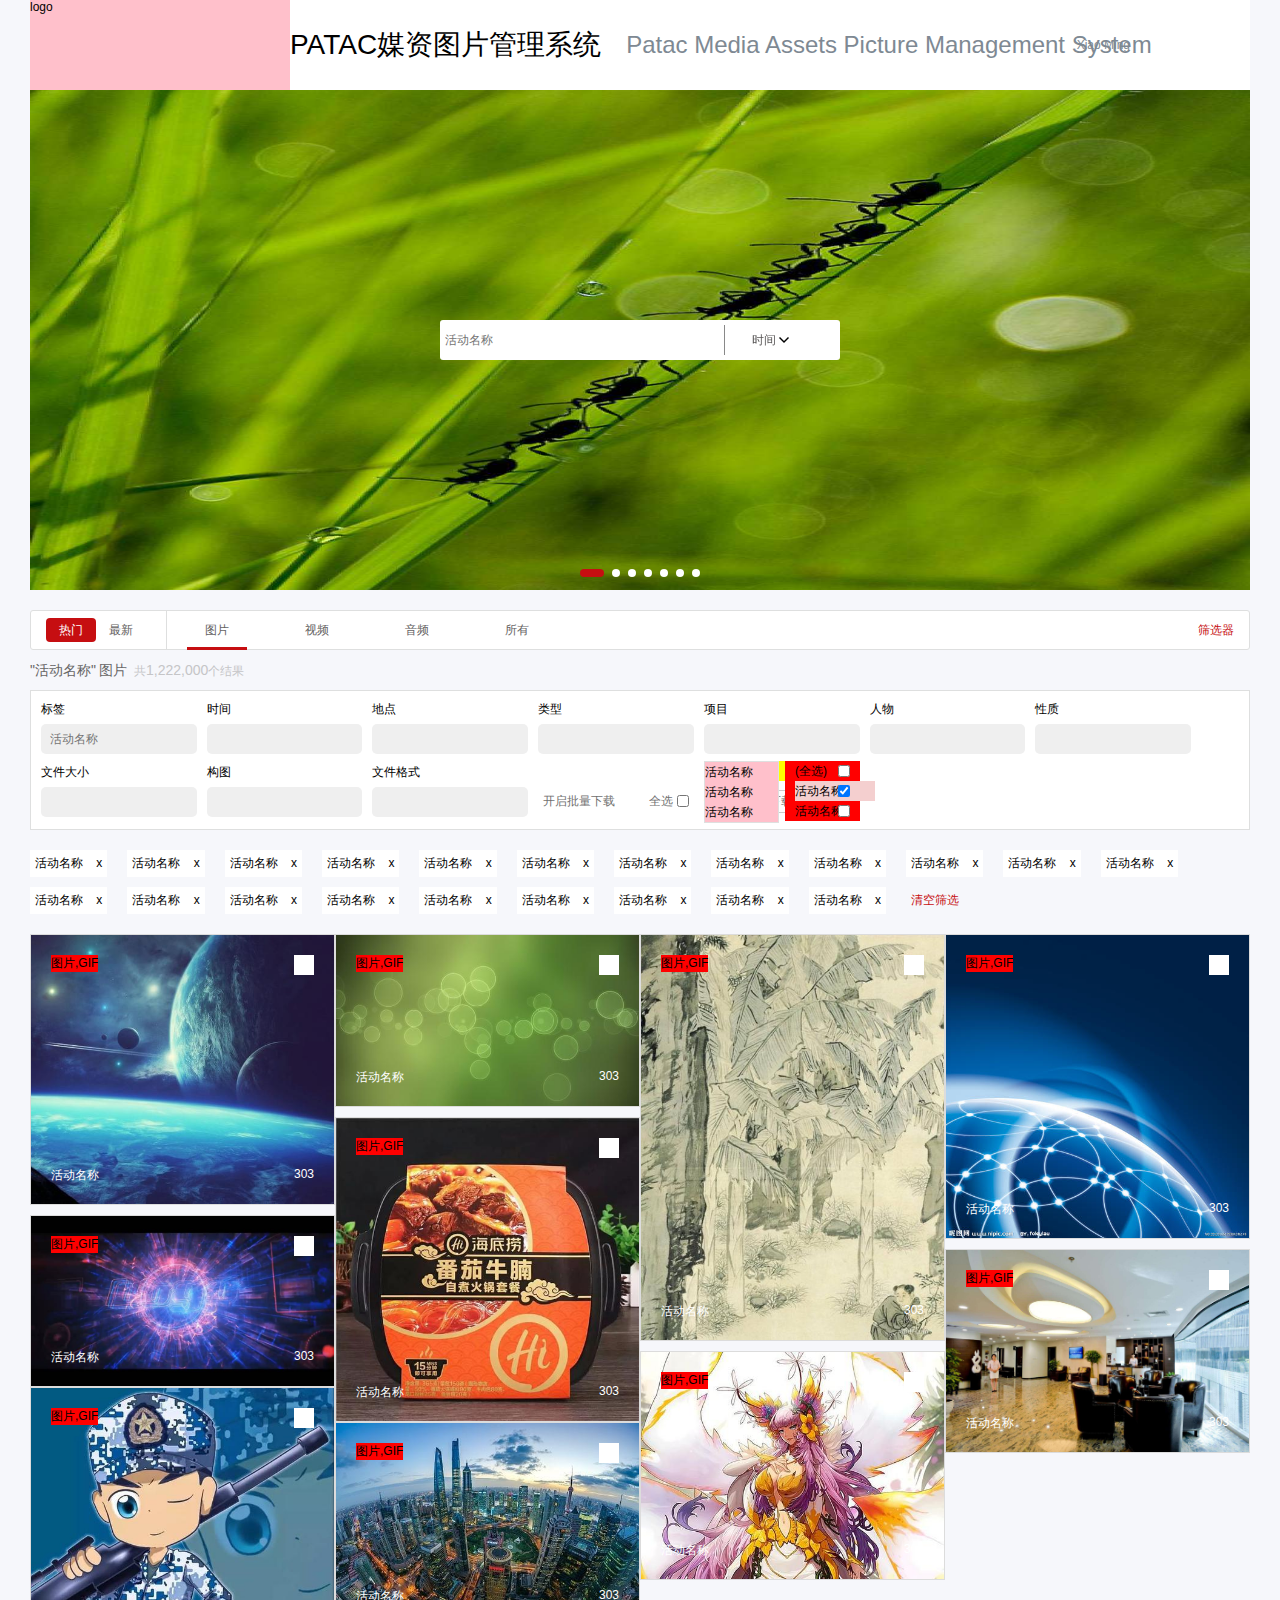
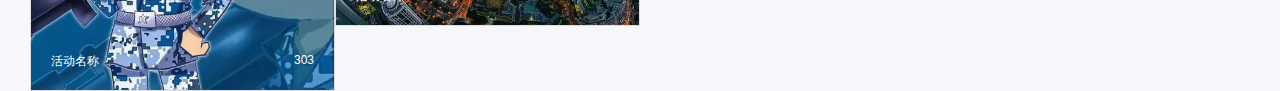
==== index.html @ 797a49c4 "1018commit" ====
<!DOCTYPE html>
<html lang="en">

<head>
  <meta charset="UTF-8">
  <meta name="viewport" content="width=device-width, initial-scale=1.0">
  <title>首页</title>
  <link rel="stylesheet" href="./css/reset.css">
  <link rel="stylesheet" href="http://at.alicdn.com/t/font_2126446_tz2xn4txsqs.css">
  <link rel="stylesheet" href="./css/lib/swiper-bundle.min.css">
  <link rel="stylesheet" href="./css/lib/dropdown.css">
  <link rel="stylesheet" href="./css/row.css">
  <link rel="stylesheet" href="./css/column.css">
  <link rel="stylesheet" href="./css/index.css">

<body>
  <div class="page">
    <!-- 头部 -->
    <div class="head">
      <div class="logo">logo</div>
      <h2>PATAC媒资图片管理系统</h2>
      <p>Patac Media Assets Picture Management System</p>
      <div class="userInfo">
        <span>Xiao Ming</span>
        <span class="icon iconfont icon-xiala"></span>
      </div>
    </div>

    <!-- banner区域 -->
    <div class="swiper-container">
      <div class="swiper-wrapper">
        <div class="swiper-slide"><img src="./images/nature-1.jpg" alt=""></div>
        <div class="swiper-slide"><img src="./images/nature-2.jpg" alt=""></div>
        <div class="swiper-slide"><img src="./images/nature-3.jpg" alt=""></div>
        <div class="swiper-slide"><img src="./images/nature-4.jpg" alt=""></div>
        <div class="swiper-slide"><img src="./images/nature-5.jpg" alt=""></div>
        <div class="swiper-slide"><img src="./images/nature-6.jpg" alt=""></div>
        <div class="swiper-slide"><img src="./images/nature-7.jpg" alt=""></div>
      </div>
      <!-- 指示器 -->
      <div class="swiper-pagination"></div>

      <!-- 左右箭头 -->
      <!-- <div class="swiper-button-next"></div> -->
      <!-- <div class="swiper-button-prev"></div> -->

      <!-- 搜索框 -->
      <div class="search">
        <span class="icon iconfont icon-sousuo"></span>
        <input type="text" placeholder="活动名称">
        <!-- 下拉框 -->
        <ul class="expmenu">
          <li>
            <div class="header">
              <span class="label">时间</span>
              <span class="arrow down"></span>
            </div>
            <ul class="menu" style="display:none">
              <li class="selected">时间</li>
              <li>地点</li>
              <li>类型</li>
              <li>项目</li>
              <li>人物</li>
              <li>性质</li>
            </ul>
          </li>
        </ul>
      </div>

    </div>

    <!-- tab卡片 -->
    <div class="tab">
      <div class="tab_l">
        <ul class="hot">
          <li class="active">热门</li>
          <li>最新</li>
        </ul>
        <ul class="type">
          <li class="active">
            <span class="icon iconfont icon-tupian"></span>
            <span>图片</span>
          </li>
          <li>
            <span class="icon iconfont icon-shipin"></span>
            <span>视频</span>
          </li>
          <li>
            <span class="icon iconfont icon-yinpin"></span>
            <span>音频</span>
          </li>
          <li>
            <span class="icon iconfont icon-icon-bid"></span>
            <span>所有</span>
          </li>
        </ul>
      </div>
      <ul class="tab_r">
        <li class="active row_col">
          <span class="icon iconfont icon-wanggeshitu"></span>
        </li>
        <li class="row_col">
          <span class="icon iconfont icon-pubuliu"></span>
        </li>
        <li>
          <span class="icon iconfont icon-shaixuan1"></span>
          <span>筛选器</span>
        </li>
      </ul>
    </div>

    <!-- 标题 -->
    <div class="headline">
      <span class="name">"活动名称"</span>
      <span class="type">图片</span>&nbsp;
      <span class="total">共<span>1,222,000</span>个结果</span>
    </div>

    <!-- 条件筛选 -->
    <div class="select">
      <!-- 图片 -->
      <ul class="on">
        <li>
          <span class="name">标签</span>
          <div>
            <span class="icon iconfont icon-sousuo"></span>
            <input type="text" placeholder="活动名称">
          </div>
        </li>
        <li>
          <span class="name">时间</span>
          <div class="outline">
            <span class="item"></span>
            <span class="icon iconfont icon-xiala"></span>
          </div>
          <div class="dropDown">时间</div>
        </li>
        <li>
          <span class="name">地点</span>
          <div class="outline">
            <span class="item"></span>
            <span class="icon iconfont icon-xiala"></span>
          </div>
          <div class="dropDown">地点</div>
        </li>
        <li>
          <span class="name">类型</span>
          <div class="outline">
            <span class="item"></span>
            <span class="icon iconfont icon-xiala"></span>
          </div>
          <ol class="dropDown">
            <li>
              <label>(全选)</label>
              <input class="j-check g-check d-button" type="checkbox" />
            </li>
            <li class="active">
              <label>活动名称</label>
              <input class="d-button d-btn" type="checkbox" checked />
            </li>
            <li>
              <label>活动名称</label>
              <input class="d-button d-btn" type="checkbox" />
            </li>
            <li>
              <label>活动名称</label>
              <input class="d-button d-btn" type="checkbox" />
            </li>
          </ol>
        </li>
        <li>
          <span class="name">项目</span>
          <div class="outline">
            <span class="item"></span>
            <span class="icon iconfont icon-xiala"></span>
          </div>
          <ol class="dropDown dropDown_col">
            <ol class="dropDown_l">
              <li>
                <span>活动名称</span>
                <span class="icon iconfont icon-yousanjiao"></span>
              </li>
              <li>
                <span>活动名称</span>
                <span class="icon iconfont icon-yousanjiao"></span>
              </li>
              <li>
                <span>活动名称</span>
                <span class="icon iconfont icon-yousanjiao"></span>
              </li>
            </ol>
            <ol class="dropDown_r">
              <li>
                <label>(全选)</label>
                <input class="j-check g-check d-button" type="checkbox" />
              </li>
              <li class="active">
                <label>活动名称</label>
                <input class="d-button d-btn" type="checkbox" checked />
              </li>
              <li>
                <label>活动名称</label>
                <input class="d-button d-btn" type="checkbox" />
              </li>
              
            </ol>
          </ol>
        </li>
        <li>
          <span class="name">人物</span>
          <div class="outline">
            <span class="item"></span>
            <span class="icon iconfont icon-xiala"></span>
          </div>
          <div class="dropDown">人物</div>
        </li>
        <li>
          <span class="name">性质</span>
          <div class="outline">
            <span class="item"></span>
            <span class="icon iconfont icon-xiala"></span>
          </div>
          <ol class="dropDown">
            <li>
              <label>(全选)</label>
              <input class="j-check g-check d-button" type="checkbox" />
            </li>
            <li class="active">
              <label>活动名称</label>
              <input class="d-button d-btn" type="checkbox" checked />
            </li>
            <li>
              <label>活动名称</label>
              <input class="d-button d-btn" type="checkbox" />
            </li>
            <li>
              <label>活动名称</label>
              <input class="d-button d-btn" type="checkbox" />
            </li>
          </ol>
        </li>
        <li>
          <span class="name">文件大小</span>
          <div class="outline">
            <span class="item"></span>
            <span class="icon iconfont icon-xiala"></span>
          </div>
          <ol class="dropDown">
            <li>
              <label>(全选)</label>
              <input class="j-check g-check d-button" type="checkbox" />
            </li>
            <li class="active">
              <label>200KB以下</label>
              <input class="d-button d-btn" type="checkbox" checked />
            </li>
            <li>
              <label>500KB以下</label>
              <input class="d-button d-btn" type="checkbox" />
            </li>
            <li>
              <label>1000KB以下</label>
              <input class="d-button d-btn" type="checkbox" />
            </li>
            <li>
              <label>1.5MB以下</label>
              <input class="d-button d-btn" type="checkbox" />
            </li>
            <li>
              <label>2MB以下</label>
              <input class="d-button d-btn" type="checkbox" />
            </li>
            <li>
              <label>3MB以下</label>
              <input class="d-button d-btn" type="checkbox" />
            </li>
            <li>
              <label>更多</label>
              <input class="d-button d-btn" type="checkbox" />
            </li>
          </ol>
        </li>
        <li>
          <span class="name">构图</span>
          <div class="outline">
            <span class="item"></span>
            <span class="icon iconfont icon-xiala"></span>
          </div>
          <ol class="dropDown">
            <li>
              <label>(全选)</label>
              <input class="j-check g-check d-button" type="checkbox" />
            </li>
            <li class="active">
              <label>横图</label>
              <input class="d-button d-btn" type="checkbox" checked />
            </li>
            <li>
              <label>竖图</label>
              <input class="d-button d-btn" type="checkbox" />
            </li>
            <li>
              <label>方图</label>
              <input class="d-button d-btn" type="checkbox" />
            </li>
            <li>
              <label>全景</label>
              <input class="d-button d-btn" type="checkbox" />
            </li>
          </ol>
        </li>
        <li>
          <span class="name">文件格式</span>
          <div class="outline">
            <span class="item"></span>
            <span class="icon iconfont icon-xiala"></span>
          </div>
          <ol class="dropDown">
            <li>
              <label>(全选)</label>
              <input class="j-check g-check d-button" type="checkbox" />
            </li>
            <li class="active">
              <label>JPG</label>
              <input class="d-button d-btn" type="checkbox" checked />
            </li>
            <li>
              <label>PSD</label>
              <input class="d-button d-btn" type="checkbox" />
            </li>
            <li>
              <label>PNG</label>
              <input class="d-button d-btn" type="checkbox" />
            </li>
            <li>
              <label>GIF</label>
              <input class="d-button d-btn" type="checkbox" />
            </li>
          </ol>
        </li>
        <li style="position: relative;">
          <div class="download">
            <span class="icon iconfont icon-piliangxiazai"></span>
            <span>开启批量下载</span>
          </div>
          <div class="all">
            <label for="all">全选</label>
            <input type="checkbox" id="all">
          </div>
        </li>
        <li class="result">
          <span>选中100张,</span>
          <p>
            <span class="icon iconfont icon-xiazai-shi"></span>
            <span>下载</span>
          </p>
        </li>
      </ul>
      <!-- 视频 -->
      <ul>视频</ul>
      <!-- 音频 -->
      <ul>音频</ul>
      <!-- 所有 -->
      <ul>所有</ul>
    </div>

    <!-- 选中结果 -->
    <ul class="selected">
      <li>
        <span>活动名称</span>
        <span>x</span>
      </li>
      <li>
        <span>活动名称</span>
        <span>x</span>
      </li>
      <li>
        <span>活动名称</span>
        <span>x</span>
      </li>
      <li>
        <span>活动名称</span>
        <span>x</span>
      </li>
      <li>
        <span>活动名称</span>
        <span>x</span>
      </li>
      <li>
        <span>活动名称</span>
        <span>x</span>
      </li>
      <li>
        <span>活动名称</span>
        <span>x</span>
      </li>
      <li>
        <span>活动名称</span>
        <span>x</span>
      </li>
      <li>
        <span>活动名称</span>
        <span>x</span>
      </li>
      <li>
        <span>活动名称</span>
        <span>x</span>
      </li>
      <li>
        <span>活动名称</span>
        <span>x</span>
      </li>
      <li>
        <span>活动名称</span>
        <span>x</span>
      </li>
      <li>
        <span>活动名称</span>
        <span>x</span>
      </li>
      <li>
        <span>活动名称</span>
        <span>x</span>
      </li>
      <li>
        <span>活动名称</span>
        <span>x</span>
      </li>
      <li>
        <span>活动名称</span>
        <span>x</span>
      </li>
      <li>
        <span>活动名称</span>
        <span>x</span>
      </li>
      <li>
        <span>活动名称</span>
        <span>x</span>
      </li>
      <li>
        <span>活动名称</span>
        <span>x</span>
      </li>
      <li>
        <span>活动名称</span>
        <span>x</span>
      </li>
      <li>
        <span>活动名称</span>
        <span>x</span>
      </li>
      <li>清空筛选</li>
    </ul>

    <!-- 瀑布流布局 -->
    <div class="waterfall">
      <!-- 横向布局 -->
      <div class="layout row on">
        <div id="content">
          <div class="box">
            <div class="imgBox">
              <img src="images/01.jpg" alt="" />
              <div class="photo_l_t">图片,GIF</div>
              <div class="photo_l_b">活动名称</div>
              <div class="photo_r_t">
                <span class="icon iconfont icon-xiazai-shi"></span>
              </div>
              <div class="photo_r_b">
                <span class="icon iconfont icon-xiaoxi"></span>
                <span>303</span>
              </div>
            </div>
          </div>
          <div class="box">
            <div class="imgBox">
              <img src="images/02.jpg" alt="" />
              <div class="photo_l_t">图片,GIF</div>
              <div class="photo_l_b">活动名称</div>
              <div class="photo_r_t">
                <span class="icon iconfont icon-xiazai-shi"></span>
              </div>
              <div class="photo_r_b">
                <span class="icon iconfont icon-xiaoxi"></span>
                <span>303</span>
              </div>
            </div>
          </div>
          <div class="box">
            <div class="imgBox">
              <img src="images/03.jpg" alt="" />
              <div class="photo_l_t">图片,GIF</div>
              <div class="photo_l_b">活动名称</div>
              <div class="photo_r_t">
                <span class="icon iconfont icon-xiazai-shi"></span>
              </div>
              <div class="photo_r_b">
                <span class="icon iconfont icon-xiaoxi"></span>
                <span>303</span>
              </div>
            </div>
          </div>
          <div class="box">
            <div class="imgBox">
              <img src="images/04.jpg" alt="" />
              <div class="photo_l_t">图片,GIF</div>
              <div class="photo_l_b">活动名称</div>
              <div class="photo_r_t">
                <span class="icon iconfont icon-xiazai-shi"></span>
              </div>
              <div class="photo_r_b">
                <span class="icon iconfont icon-xiaoxi"></span>
                <span>303</span>
              </div>
            </div>
          </div>
          <div class="box">
            <div class="imgBox">
              <img src="images/05.jpg" alt="" />
              <div class="photo_l_t">图片,GIF</div>
              <div class="photo_l_b">活动名称</div>
              <div class="photo_r_t">
                <span class="icon iconfont icon-xiazai-shi"></span>
              </div>
              <div class="photo_r_b">
                <span class="icon iconfont icon-xiaoxi"></span>
                <span>303</span>
              </div>
            </div>
          </div>
          <div class="box">
            <div class="imgBox">
              <img src="images/06.jpg" alt="" />
              <div class="photo_l_t">图片,GIF</div>
              <div class="photo_l_b">活动名称</div>
              <div class="photo_r_t">
                <span class="icon iconfont icon-xiazai-shi"></span>
              </div>
              <div class="photo_r_b">
                <span class="icon iconfont icon-xiaoxi"></span>
                <span>303</span>
              </div>
            </div>
          </div>
          <div class="box">
            <div class="imgBox">
              <img src="images/07.jpg" alt="" />
              <div class="photo_l_t">图片,GIF</div>
              <div class="photo_l_b">活动名称</div>
              <div class="photo_r_t">
                <span class="icon iconfont icon-xiazai-shi"></span>
              </div>
              <div class="photo_r_b">
                <span class="icon iconfont icon-xiaoxi"></span>
                <span>303</span>
              </div>
            </div>
          </div>
          <div class="box">
            <div class="imgBox">
              <img src="images/08.jpg" alt="" />
              <div class="photo_l_t">图片,GIF</div>
              <div class="photo_l_b">活动名称</div>
              <div class="photo_r_t">
                <span class="icon iconfont icon-xiazai-shi"></span>
              </div>
              <div class="photo_r_b">
                <span class="icon iconfont icon-xiaoxi"></span>
                <span>303</span>
              </div>
            </div>
          </div>
          <div class="box">
            <div class="imgBox">
              <img src="images/09.jpg" alt="" />
              <div class="photo_l_t">图片,GIF</div>
              <div class="photo_l_b">活动名称</div>
              <div class="photo_r_t">
                <span class="icon iconfont icon-xiazai-shi"></span>
              </div>
              <div class="photo_r_b">
                <span class="icon iconfont icon-xiaoxi"></span>
                <span>303</span>
              </div>
            </div>
          </div>
          <div class="box">
            <div class="imgBox">
              <img src="images/10.jpg" alt="" />
              <div class="photo_l_t">图片,GIF</div>
              <div class="photo_l_b">活动名称</div>
              <div class="photo_r_t">
                <span class="icon iconfont icon-xiazai-shi"></span>
              </div>
              <div class="photo_r_b">
                <span class="icon iconfont icon-xiaoxi"></span>
                <span>303</span>
              </div>
            </div>
          </div>
        </div>
      </div>
      <!-- 纵向布局 -->
      <div class="layout column photos">
        <div class="photo">
          <img src="images/01.jpg">
          <div class="photo_l_t">图片,GIF</div>
          <div class="photo_l_b">活动名称</div>
          <div class="photo_r_t">
            <span class="icon iconfont icon-xiazai-shi"></span>
          </div>
          <div class="photo_r_b">
            <span class="icon iconfont icon-xiaoxi"></span>
            <span>303</span>
          </div>
        </div>
        <div class="photo">
          <img src="images/02.jpg">
          <div class="photo_l_t">图片,GIF</div>
          <div class="photo_l_b">活动名称</div>
          <div class="photo_r_t">
            <span class="icon iconfont icon-xiazai-shi"></span>
          </div>
          <div class="photo_r_b">
            <span class="icon iconfont icon-xiaoxi"></span>
            <span>303</span>
          </div>
        </div>
        <div class="photo">
          <img src="images/03.jpg">
          <div class="photo_l_t">图片,GIF</div>
          <div class="photo_l_b">活动名称</div>
          <div class="photo_r_t">
            <span class="icon iconfont icon-xiazai-shi"></span>
          </div>
          <div class="photo_r_b">
            <span class="icon iconfont icon-xiaoxi"></span>
            <span>303</span>
          </div>
        </div>
        <div class="photo">
          <img src="images/04.jpg">
          <div class="photo_l_t">图片,GIF</div>
          <div class="photo_l_b">活动名称</div>
          <div class="photo_r_t">
            <span class="icon iconfont icon-xiazai-shi"></span>
          </div>
          <div class="photo_r_b">
            <span class="icon iconfont icon-xiaoxi"></span>
            <span>303</span>
          </div>
        </div>
        <div class="photo">
          <img src="images/05.jpg">
          <div class="photo_l_t">图片,GIF</div>
          <div class="photo_l_b">活动名称</div>
          <div class="photo_r_t">
            <span class="icon iconfont icon-xiazai-shi"></span>
          </div>
          <div class="photo_r_b">
            <span class="icon iconfont icon-xiaoxi"></span>
            <span>303</span>
          </div>
        </div>
        <div class="photo">
          <img src="images/06.jpg">
          <div class="photo_l_t">图片,GIF</div>
          <div class="photo_l_b">活动名称</div>
          <div class="photo_r_t">
            <span class="icon iconfont icon-xiazai-shi"></span>
          </div>
          <div class="photo_r_b">
            <span class="icon iconfont icon-xiaoxi"></span>
            <span>303</span>
          </div>
        </div>
        <div class="photo">
          <img src="images/07.jpg">
          <div class="photo_l_t">图片,GIF</div>
          <div class="photo_l_b">活动名称</div>
          <div class="photo_r_t">
            <span class="icon iconfont icon-xiazai-shi"></span>
          </div>
          <div class="photo_r_b">
            <span class="icon iconfont icon-xiaoxi"></span>
            <span>303</span>
          </div>
        </div>
        <div class="photo">
          <img src="images/08.jpg">
          <div class="photo_l_t">图片,GIF</div>
          <div class="photo_l_b">活动名称</div>
          <div class="photo_r_t">
            <span class="icon iconfont icon-xiazai-shi"></span>
          </div>
          <div class="photo_r_b">
            <span class="icon iconfont icon-xiaoxi"></span>
            <span>303</span>
          </div>
        </div>
        <div class="photo">
          <img src="images/09.jpg">
          <div class="photo_l_t">图片,GIF</div>
          <div class="photo_l_b">活动名称</div>
          <div class="photo_r_t">
            <span class="icon iconfont icon-xiazai-shi"></span>
          </div>
          <div class="photo_r_b">
            <span class="icon iconfont icon-xiaoxi"></span>
            <span>303</span>
          </div>
        </div>
        <div class="photo">
          <img src="images/10.jpg">
          <div class="photo_l_t">图片,GIF</div>
          <div class="photo_l_b">活动名称</div>
          <div class="photo_r_t">
            <span class="icon iconfont icon-xiazai-shi"></span>
          </div>
          <div class="photo_r_b">
            <span class="icon iconfont icon-xiaoxi"></span>
            <span>303</span>
          </div>
        </div>
        <div class="photo">
          <img src="images/01.jpg">
          <div class="photo_l_t">图片,GIF</div>
          <div class="photo_l_b">活动名称</div>
          <div class="photo_r_t">
            <span class="icon iconfont icon-xiazai-shi"></span>
          </div>
          <div class="photo_r_b">
            <span class="icon iconfont icon-xiaoxi"></span>
            <span>303</span>
          </div>
        </div>
        <div class="photo">
          <img src="images/02.jpg">
          <div class="photo_l_t">图片,GIF</div>
          <div class="photo_l_b">活动名称</div>
          <div class="photo_r_t">
            <span class="icon iconfont icon-xiazai-shi"></span>
          </div>
          <div class="photo_r_b">
            <span class="icon iconfont icon-xiaoxi"></span>
            <span>303</span>
          </div>
        </div>
        <div class="photo">
          <img src="images/03.jpg">
          <div class="photo_l_t">图片,GIF</div>
          <div class="photo_l_b">活动名称</div>
          <div class="photo_r_t">
            <span class="icon iconfont icon-xiazai-shi"></span>
          </div>
          <div class="photo_r_b">
            <span class="icon iconfont icon-xiaoxi"></span>
            <span>303</span>
          </div>
        </div>
        <div class="photo">
          <img src="images/04.jpg">
          <div class="photo_l_t">图片,GIF</div>
          <div class="photo_l_b">活动名称</div>
          <div class="photo_r_t">
            <span class="icon iconfont icon-xiazai-shi"></span>
          </div>
          <div class="photo_r_b">
            <span class="icon iconfont icon-xiaoxi"></span>
            <span>303</span>
          </div>
        </div>
        <div class="photo">
          <img src="images/05.jpg">
          <div class="photo_l_t">图片,GIF</div>
          <div class="photo_l_b">活动名称</div>
          <div class="photo_r_t">
            <span class="icon iconfont icon-xiazai-shi"></span>
          </div>
          <div class="photo_r_b">
            <span class="icon iconfont icon-xiaoxi"></span>
            <span>303</span>
          </div>
        </div>
        <div class="photo">
          <img src="images/06.jpg">
          <div class="photo_l_t">图片,GIF</div>
          <div class="photo_l_b">活动名称</div>
          <div class="photo_r_t">
            <span class="icon iconfont icon-xiazai-shi"></span>
          </div>
          <div class="photo_r_b">
            <span class="icon iconfont icon-xiaoxi"></span>
            <span>303</span>
          </div>
        </div>
        <div class="photo">
          <img src="images/07.jpg">
          <div class="photo_l_t">图片,GIF</div>
          <div class="photo_l_b">活动名称</div>
          <div class="photo_r_t">
            <span class="icon iconfont icon-xiazai-shi"></span>
          </div>
          <div class="photo_r_b">
            <span class="icon iconfont icon-xiaoxi"></span>
            <span>303</span>
          </div>
        </div>
        <div class="photo">
          <img src="images/08.jpg">
          <div class="photo_l_t">图片,GIF</div>
          <div class="photo_l_b">活动名称</div>
          <div class="photo_r_t">
            <span class="icon iconfont icon-xiazai-shi"></span>
          </div>
          <div class="photo_r_b">
            <span class="icon iconfont icon-xiaoxi"></span>
            <span>303</span>
          </div>
        </div>
        <div class="photo">
          <img src="images/09.jpg">
          <div class="photo_l_t">图片,GIF</div>
          <div class="photo_l_b">活动名称</div>
          <div class="photo_r_t">
            <span class="icon iconfont icon-xiazai-shi"></span>
          </div>
          <div class="photo_r_b">
            <span class="icon iconfont icon-xiaoxi"></span>
            <span>303</span>
          </div>
        </div>
        <div class="photo">
          <img src="images/10.jpg">
          <div class="photo_l_t">图片,GIF</div>
          <div class="photo_l_b">活动名称</div>
          <div class="photo_r_t">
            <span class="icon iconfont icon-xiazai-shi"></span>
          </div>
          <div class="photo_r_b">
            <span class="icon iconfont icon-xiaoxi"></span>
            <span>303</span>
          </div>
        </div>
        <div class="photo">
          <img src="images/01.jpg">
          <div class="photo_l_t">图片,GIF</div>
          <div class="photo_l_b">活动名称</div>
          <div class="photo_r_t">
            <span class="icon iconfont icon-xiazai-shi"></span>
          </div>
          <div class="photo_r_b">
            <span class="icon iconfont icon-xiaoxi"></span>
            <span>303</span>
          </div>
        </div>
        <div class="photo">
          <img src="images/02.jpg">
          <div class="photo_l_t">图片,GIF</div>
          <div class="photo_l_b">活动名称</div>
          <div class="photo_r_t">
            <span class="icon iconfont icon-xiazai-shi"></span>
          </div>
          <div class="photo_r_b">
            <span class="icon iconfont icon-xiaoxi"></span>
            <span>303</span>
          </div>
        </div>
        <div class="photo">
          <img src="images/03.jpg">
          <div class="photo_l_t">图片,GIF</div>
          <div class="photo_l_b">活动名称</div>
          <div class="photo_r_t">
            <span class="icon iconfont icon-xiazai-shi"></span>
          </div>
          <div class="photo_r_b">
            <span class="icon iconfont icon-xiaoxi"></span>
            <span>303</span>
          </div>
        </div>
        <div class="photo">
          <img src="images/04.jpg">
          <div class="photo_l_t">图片,GIF</div>
          <div class="photo_l_b">活动名称</div>
          <div class="photo_r_t">
            <span class="icon iconfont icon-xiazai-shi"></span>
          </div>
          <div class="photo_r_b">
            <span class="icon iconfont icon-xiaoxi"></span>
            <span>303</span>
          </div>
        </div>
        <div class="photo">
          <img src="images/05.jpg">
          <div class="photo_l_t">图片,GIF</div>
          <div class="photo_l_b">活动名称</div>
          <div class="photo_r_t">
            <span class="icon iconfont icon-xiazai-shi"></span>
          </div>
          <div class="photo_r_b">
            <span class="icon iconfont icon-xiaoxi"></span>
            <span>303</span>
          </div>
        </div>
        <div class="photo">
          <img src="images/06.jpg">
          <div class="photo_l_t">图片,GIF</div>
          <div class="photo_l_b">活动名称</div>
          <div class="photo_r_t">
            <span class="icon iconfont icon-xiazai-shi"></span>
          </div>
          <div class="photo_r_b">
            <span class="icon iconfont icon-xiaoxi"></span>
            <span>303</span>
          </div>
        </div>
      </div>
    </div>

    <!-- 图片蒙层 -->
    <div class="shadow">
      <div class="panel">
        <div class="panel_t">
          <div class="panel_t_l">
            <span>活动名称</span><span class="imgName">图片名称</span>
          </div>
          <div class="panel_t_r">
            <span class="icon iconfont icon-xiazai-shi"></span>
          </div>
        </div>
        <div class="panel_c">
          <img src="./images/10.jpg" alt="">
        </div>
        <div class="panel_b">
          <ul class="panel_b_l">
            <p>评论</p>
            <li>
              <h3 class="user">XIAO MING</h3>
              <div class="message">留言留言留言留言留言留言留言留言留言留言留言留言留言留言留言留言留言留言留言留言留言留言留言留言留言留言</div>
              <span class="time">2020-09-01 14:00</span>
            </li>
            <li>
              <h3 class="user">XIAO MING</h3>
              <div class="message">留言留言留言留言留言留言留言留言留言留言留言留言留言留言留言留言留言留言留言留言留言留言留言留言留言留言</div>
              <span class="time">2020-09-01 14:00</span>
            </li>
          </ul>
          <div class="panel_b_r">
            <h3>相关图片</h3>
            <img src="./images/01.jpg" alt="">
            <img src="./images/02.jpg" alt="">
          </div>
        </div>
      </div>
    </div>
    <!-- 关闭按钮 -->
    <div class="close">X</div>

  </div>
</body>
<script src="./js/lib/jquery.js"></script>
<script src="./js/lib/swiper-bundle.min.js"></script>
<script src="./js/lib/dropdown.js"></script>
<script src="./js/row.js"></script>
<!-- <script src="http://www.jq22.com/jquery/1.11.1/jquery.min.js"></script> -->
<script src="./js/lib/jquery.min.js"></script>
<script src="./js/lib/jquery.xgallerify.min.js"></script>
<script src="./js/column.js"></script>
<script src="./js/index.js"></script>
---- css/lib/dropdown.css ----
* {
	font-family: "museo500", "Arial";
	font-size: 12px;
	list-style: none;
	margin: 0;
	padding: 0;
	outline: 0;
	text-decoration: none;
	box-sizing: border-box !important;
	-webkit-box-sizing: border-box !important;
	-moz-box-sizing: border-box !important;
	-ms-box-sizing: border-box !important;
}

ul.expmenu * {
	list-style: none;
}

ul.expmenu > li > div.header {
	border-bottom: 1px #396e9f solid;
}

ul.expmenu > li:last-child > div.header {
	border-bottom: none;
}

ul.expmenu > li ul li {
	background-color: #fff;
	/* border-bottom: 1px solid #dcdcdc; */
	/* border-top: 1px solid #fff; */
	color: #727272;
	text-shadow: 0px 1px 0px rgba(255, 255, 255, 0.8);
	width: 94px;
	height: 34px;
	line-height: 34px;
	text-align: center;
}

ul.expmenu > li ul li:last-child {
	border-bottom: none;
}

ul.expmenu > li ul li.selected {
	/* background-color: #f4f4f4; */
	color: #CE494A;
	cursor: pointer;
}

ul.expmenu div.header {
	display: flex;
	align-items: center;
	justify-content: center;
	width: 94px;
	color: #595757;
}

ul.expmenu > li > div.header > .label {
	background: no-repeat;
}

ul.expmenu > li > div.header > .arrow {
	display: block;
	width: 16px;
	height: 16px;
	background: no-repeat center;
	float: right;
}

ul.expmenu > li > div.header > .arrow.up {
	background-image: url(../../images/arrow_u.png);
}

ul.expmenu > li > div.header > .arrow.down {
	background-image: url(../../images/arrow_d.png);
}

ul.expmenu div.header:hover {
	background: #fff;
	cursor: pointer;
}

ul.expmenu > li ul li:not(.selected):hover {
	/* background: #e7e7e7; */
	cursor: pointer;
	color: #CE494A;
}

ul.expmenu > li ul li:not(.selected):active {
	background: #f1f1f1;
	cursor: pointer;
}

ul.expmenu .menu {
	margin-top: 255px;
}
---- css/row.css ----
#content {
    margin: 0 auto;
    position: relative;
}

.box {
    width: 25%;
    height: auto;
    float: left;
}

.imgBox {
    border: solid 1px #dcdcdc;
    width: 100%;
    position: relative;
}

.imgBox img {
    width: 100%;
    height: auto;
    cursor: pointer;
}

.imgBox .photo_l_t {
    position: absolute;
    left: 20px;
    top: 20px;
    background: red;
}

.imgBox .photo_l_b {
    position: absolute;
    left: 20px;
    bottom: 20px;
    color: #fff;
}

.imgBox .photo_r_t {
    position: absolute;
    right: 20px;
    top: 20px;
    background: #fff;
    width: 20px;
    height: 20px;
    text-align: center;
    line-height: 20px;
    cursor: pointer;
}

.imgBox .photo_r_b {
    position: absolute;
    right: 20px;
    bottom: 20px;
    /* background: red; */
    color: #fff;
    display: flex;
    align-items: center;
    justify-content: space-between;
    width: 40px;
    height: 20px;
}
---- css/column.css ----
.photo {
    position: relative;
    cursor: pointer;
}

.photo .photo_l_t {
    position: absolute;
    left: 20px;
    top: 20px;
    background: red;
}

.photo .photo_l_b {
    position: absolute;
    left: 20px;
    bottom: 20px;
    color: #fff;
}

.photo .photo_r_t {
    position: absolute;
    right: 20px;
    top: 20px;
    background: #fff;
    width: 20px;
    height: 20px;
    text-align: center;
    line-height: 20px;
    cursor: pointer;
}

.photo .photo_r_b {
    position: absolute;
    right: 20px;
    bottom: 20px;
    /* background: red; */
    color: #fff;
    display: flex;
    align-items: center;
    justify-content: space-between;
    width: 40px;
    height: 20px;
}

.photos {
    margin:auto;
    /* font-size:40px; */
}
---- css/index.css ----
body {
    min-width: 1024px;
    background: #F6F7FB;
    width: calc(100% - 30px * 2);
    margin:0 auto;
}

/* .page {
    background: pink;
} */

/* 头部 */
.head {
    width: 100%;
    /* height: 40px; */
    background: #fff;
    display: flex;
    align-items: center;
    position: relative;
}

.head .logo {
    width: 260px;
    background: pink;
    height: 90px;
}

.head h2 {
    font-weight: normal;
    font-size: 28px;
    margin-right: 25px;
}

.head p {
    color: #7E8993;
    font-size: 24px;
}

.head .userInfo {
    position: absolute;
    right: 120px;
    color: #7E8993;
    cursor: pointer;
}

/* banner区域 */
.swiper-container {
    width: 100%;
    height: 500px;
    position: relative;
}

.swiper-slide {
    width: 100%;
    height: 100%;
}

.swiper-container .swiper-slide img {
    width: 100%;
    height: 100%;
}

.swiper-container .search {
    position: absolute;
    width: 400px;
    height: 40px;
    line-height: 40px;
    background: #fff;
    left: 100px;
    top: 100px;
    z-index: 10;
    left: 50%;
    margin-left: -200px;
    top: 50%;
    margin-top: -20px;
    border-radius: 3px;
    display: flex;
    align-items: center;
}

.swiper-container .search .iconfont {
    font-size: 20px;
    color: #767575;
    margin-left: 5px;
}

.swiper-container .search input {
    width: 280px;
    height: 30px;
    border-right: 1px solid #898989;
}

/* tab卡片 */
.tab {
    margin: 20px 0 0;
    background: #fff;
    height: 40px;
    padding: 0 15px;
    display: flex;
    justify-content: space-between;
    border: 1px solid #DEDFDF;
    border-radius: 3px;
    color: #646262;
}

.tab .tab_l {
    display: flex;
    align-items: center;
}

.tab .tab_l .hot {
    display: flex;
    border-right: 1px solid #DEDFDF;
    padding-right: 20px;
    height: 40px;
}

.tab .tab_l .hot li {
    width: 50px;
    height: 24px;
    margin-top: 8px;
    text-align: center;
    line-height: 24px;
    cursor: pointer;
}

.tab .tab_l .hot li.active {
    background: #C60E11;
    color: #fff;
    border-radius: 4px;
}

.tab .tab_l .type {
    display: flex;
}

.tab .tab_l .type li {
    width: 60px;
    text-align: center;
    height: 40px;
    line-height: 40px;
    cursor: pointer;
    margin: 0 20px;
}

.tab .tab_l .type li.active {
    border-bottom: 3px solid #C60E11;
}

.tab .tab_l .type li .iconfont {
    color: #000;
}

.tab .tab_r {
    display: flex;
    align-items: center;
}

.tab .tab_r li {
    margin-left: 10px;
}

.tab .tab_r li:nth-child(1), .tab .tab_r li:nth-child(2) {
    cursor: pointer;
}

.tab .tab_r li:nth-child(1) .iconfont, .tab .tab_r li:nth-child(2) .iconfont {
    color: #9FA0A0;
}

.tab .tab_r li.active .iconfont {
    color: #595757;
}

.tab .tab_r li:nth-child(3) {
    color: #C60E11;
}

.tab .tab_r li:nth-child(3) .icon-shaixuan1 {
    font-size: 12px;
}

/* 标题 */
.headline {
    width: 100%;
    /* background: pink; */
    height: 40px;
    line-height: 40px;
    color: #676666;
    text-align: left;
}

.headline span {
    font-size: 14px;
}

.headline .total {
    font-size: 12px;
    color: #C5C5C7;
}

/* 条件筛选 */
.select {
    width: 100%;
    height: 140px;
    background: #fff;
    border: 1px solid #DEDFDF;
    margin-bottom: 20px;
}

.select ul {
    display: none;
    padding: 10px;
}

.select ul.on {
    display: block;
}

.select ul li {
   width: 13%;
   float: left;
   display: flex;
   flex-direction: column;
   /* background: pink; */
   margin-right: 10px;
   margin-bottom: 10px;
   position: relative;
}

.select ul li .name {
    font-size: 12px;
    margin-bottom: 6px;
}

.select ul li div {
    display: flex;
    justify-content: space-between;
    width: 100%;
    background: #EFEFEF;
    height: 30px;
    border-radius: 5px;
    align-items: center;
    padding: 0 5px;
    cursor: pointer;   
    /* line-height: 30px; */
}

.select ul li div.line {
    border: 1px solid #C60E11; 
    border-radius: 5px;
}

.select ul li div .icon-sousuo {
    font-size: 18px;
}

.select ul li div input {
    width: 100%;
    height: 100%;
    background: #EFEFEF;
    margin-left: 4px;
}

.select ul li div .icon-xiala {
    font-size: 14px;
    color: #696969;
}

.select ul li div.download {
    margin-top: 22px;
    display: inline-block;
    line-height: 30px;
    background: #fff;
}

.select ul li div.all {
    display: flex;
    line-height: 30px;
    width: 50px;
    font-size: 12px;
    position: absolute;
    right:0;
    bottom:0;
    height: 30px;
    color: #707070;
    background: #fff;
}

.select ul li div.all input {
    width: 12px;
    height: 12px;
    border: 1px solid #333;
}

.select ul li.result {
    /* background: #fff; */
    /* background: pink; */
    display: flex;
    flex-direction: row;
    align-items: center;
    height: 30px;
    margin-top: 22px;
    color: #707070;
}

.select ul li.result p {
    border: 1px solid #ccc;
    padding: 2px 3px;
    border-radius: 3px;
    margin-left: 2px;
    cursor: pointer;
}

.select ul li div.download .iconfont {
    color: #000000;
}

.select ul li div.download span {
    color: #707070;
}

.select ul li .dropDown {
    width: 100%;
    background: #fff;
    position: absolute;
    top: 60px;
    z-index: 10;
    border: 1px solid #DEDFDF;
    border-radius: 0;
    padding: 10px 0;
    display: none;
}

.select ul li .dropDown li {
    width: 100%;
    /* background: pink; */
    height: 20px;
    line-height: 20px;
    margin-bottom:0;
    position: relative;
    cursor: pointer;
}

.select ul li .dropDown li label {
    position:absolute;
    left:10px;
    display: block;
    width: 80px;
    height: 20px;
    line-height: 20px;
    text-align: left;
    cursor: pointer;
    /* background: red; */
}

.select ul li .dropDown li input {
    position:absolute;
    right:10px;
    top:4px;
    width: 12px;
    height: 12px;
    display: block;
    border: 1px solid #333;
    cursor: pointer;
}

.select ul li .dropDown li.active label {
    background: #F4CFCF;
    cursor: pointer;
}

/*项目&人物*/
.select ul li .dropDown_col {
    display: flex;
    justify-content: space-around;
    background: yellow;
    border: none;
}

.select ul li .dropDown_col .dropDown_l {
    width: 48%;
    background: pink;
    position:absolute;
    left: 0;
    top: 0;
    border: 1px solid #DFDFDF;
}

.select ul li .dropDown_col .dropDown_l li {
    display: flex;
    flex-direction: row;
}

.select ul li .dropDown_col .dropDown_r {
    width: 48%;
    background: red;
    right: 0;
    top: 0;
    position: absolute;
}

/* 选中结果 */
.selected {
    width: 100%;
    height: 64px;
    margin-bottom: 20px;
}

.selected li {
    background: #fff;
    float: left;
    margin-right: 20px;
    padding: 5px;
    margin-bottom: 10px;
    cursor: pointer;
}

.selected li span:nth-child(1) {
    margin-right: 10px;
}

.selected li:last-child {
   color: #C60E11;
   background: none;
}

/* 瀑布流布局 */
.waterfall {
    width: 100%;
    /* border: 1px solid red; */
    /* height: 1000px; */
    /* background: red; */
    /* padding: 0 10px; */
}

.waterfall .layout {
    display: none;
    width: 100%;
}

.waterfall .layout.on {
    display: block;
}

/* 图片蒙层 */
.shadow {
    position: fixed;
    left: 0;
    top: 0;
    right:0;
    bottom: 0;
    background: rgba(0,0,0,.8);
    display: none;
}

.close {
    position: fixed;
    top: 20px;
    right:20px;
    width: 20px;
    height: 20px;
    line-height: 20px;
    cursor: pointer;
    color: #fff;
    display: none;
}

.shadow .panel {
    background: #FFF;
    height: 90%;
    height: 600px;
    width: 800px;
    border-radius: 3px;
    padding: 20px;
    position: absolute;
    left: 50%;
    margin-left: -400px;
    top: 50%;
    margin-top: -300px;
}

.shadow .panel .panel_t {
    width: 100%;
    display: flex;
    justify-content: space-between;
    align-items: center;
    margin-bottom: 20px;
}

.shadow .panel .panel_t .panel_t_l {
    display: flex;
    flex-direction: column;
    align-items: flex-start;
}

.shadow .panel .panel_t .panel_t_l span {
    font-size: 14px;
}

.shadow .panel .panel_t .panel_t_l .imgName {
    font-size: 12px;
    color: red;
}

.shadow .panel .panel_t .panel_t_r {
    background: #ccc;
    width: 20px;
    height: 20px;
    cursor: pointer;
}

.shadow .panel .panel_t .panel_t_r span {
    font-size: 18px;
}

.shadow .panel .panel_c {
    width: 100%;
    height: 250px;
    margin-bottom: 10px;
}

.shadow .panel .panel_c img {
    width: 100%;
    height: 100%;
}

.shadow .panel .panel_b {
    width: 100%;
    display: flex;
    justify-content: space-between;
}

.shadow .panel .panel_b .panel_b_l {
    width: 70%;
    border-top: 1px solid #ccc;
    justify-content: flex-start;
}

.shadow .panel .panel_b .panel_b_l p {
    width: 100%;
    text-align: left;
    margin-top: 10px;
}

.shadow .panel .panel_b .panel_b_l li {
    width: 100%;
    background: #fff;
    border-bottom: 1px solid #ccc;
    text-align: left;
    padding-bottom: 10px;
    padding-top: 10px;
}

.shadow .panel .panel_b .panel_b_l li .message {
    width: 80%;
    margin-bottom: 10px;
    margin-top: 10px;
    font-size: 14px;
}

.shadow .panel .panel_b .panel_b_l li .time {
    font-size: 12px;
    color: red;
}

.shadow .panel .panel_b .panel_b_r {
    width: 25%;
}

.shadow .panel .panel_b .panel_b_r h3{
    text-align: left;
    height: 20px;
    line-height: 10px;
}

.shadow .panel .panel_b .panel_b_r img {
    width: 100%;
    height: 100px;
    margin-bottom: 10px;
    border-radius: 4px;
}
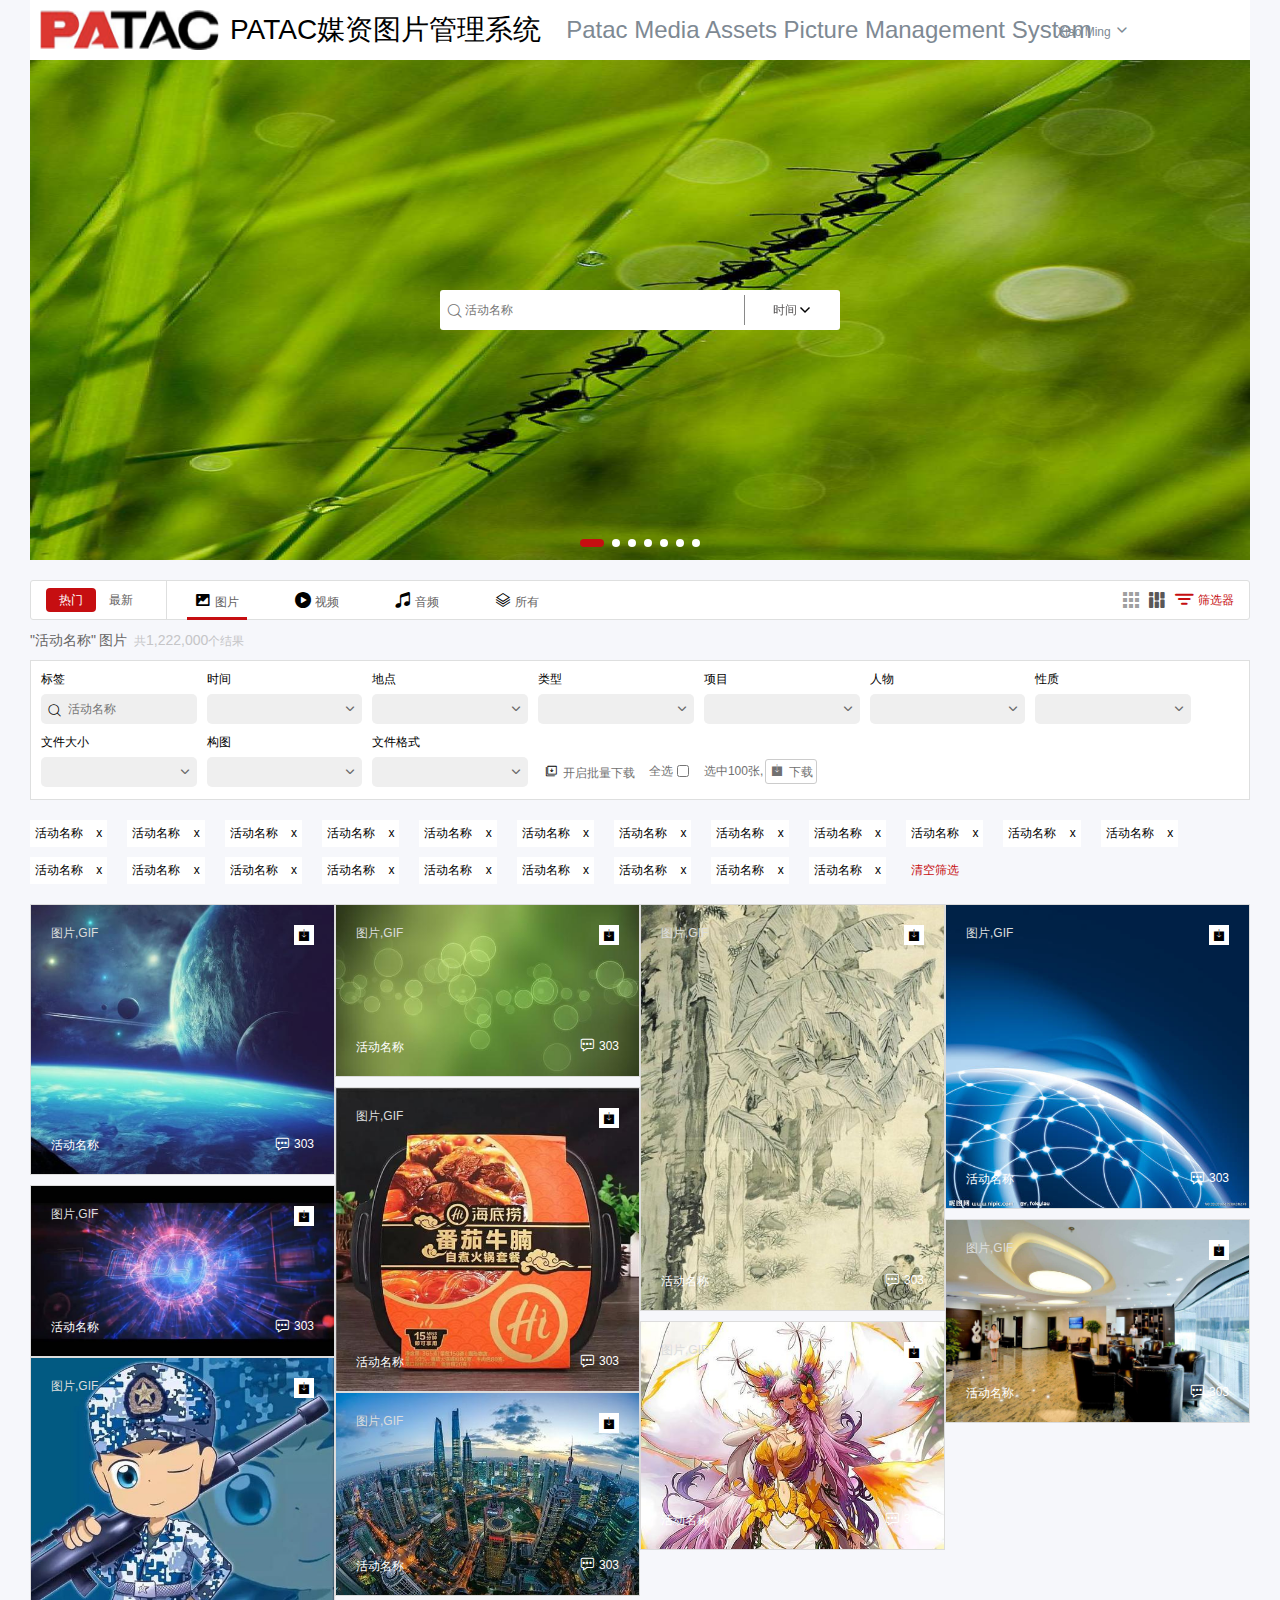
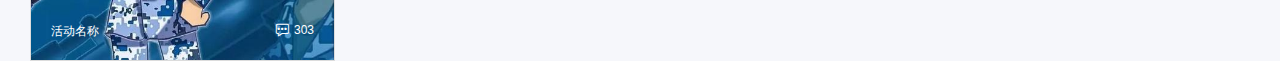
==== commit 95c7576c: "1019commit" ====
--- a/index.html
+++ b/index.html
@@ -6,7 +6,7 @@
   <meta name="viewport" content="width=device-width, initial-scale=1.0">
   <title>首页</title>
   <link rel="stylesheet" href="./css/reset.css">
-  <link rel="stylesheet" href="http://at.alicdn.com/t/font_2126446_tz2xn4txsqs.css">
+  <link rel="stylesheet" href="./css/lib/iconfont.css">
   <link rel="stylesheet" href="./css/lib/swiper-bundle.min.css">
   <link rel="stylesheet" href="./css/lib/dropdown.css">
   <link rel="stylesheet" href="./css/row.css">
@@ -17,7 +17,9 @@
   <div class="page">
     <!-- 头部 -->
     <div class="head">
-      <div class="logo">logo</div>
+      <div class="logo">
+        <img src="images/logo.png" alt="" />
+      </div>
       <h2>PATAC媒资图片管理系统</h2>
       <p>Patac Media Assets Picture Management System</p>
       <div class="userInfo">
@@ -77,29 +79,29 @@
           <li>最新</li>
         </ul>
         <ul class="type">
-          <li class="active">
+          <li class="active" data_id="1">
             <span class="icon iconfont icon-tupian"></span>
             <span>图片</span>
           </li>
-          <li>
+          <li data_id="2">
             <span class="icon iconfont icon-shipin"></span>
             <span>视频</span>
           </li>
-          <li>
+          <li data_id="3">
             <span class="icon iconfont icon-yinpin"></span>
             <span>音频</span>
           </li>
-          <li>
+          <li data_id="4">
             <span class="icon iconfont icon-icon-bid"></span>
             <span>所有</span>
           </li>
         </ul>
       </div>
       <ul class="tab_r">
-        <li class="active row_col">
+        <li class="row_col">
           <span class="icon iconfont icon-wanggeshitu"></span>
         </li>
-        <li class="row_col">
+        <li class="row_col active">
           <span class="icon iconfont icon-pubuliu"></span>
         </li>
         <li>
@@ -133,7 +135,116 @@
             <span class="item"></span>
             <span class="icon iconfont icon-xiala"></span>
           </div>
-          <div class="dropDown">时间</div>
+          <ol class="dropDown dropDown_col time">
+            <ol class="dropDown_l">
+              <li>
+                <span>2020</span>
+                <span class="icon iconfont icon-yousanjiao"></span>
+              </li>
+              <li class="active">
+                <span>2019</span>
+                <span class="icon iconfont icon-yousanjiao"></span>
+              </li>
+              <li>
+                <span>2017</span>
+                <span class="icon iconfont icon-yousanjiao"></span>
+              </li>
+              <li>
+                <span>2016</span>
+                <span class="icon iconfont icon-yousanjiao"></span>
+              </li>
+              <li>
+                <span>2015</span>
+                <span class="icon iconfont icon-yousanjiao"></span>
+              </li>
+              <li>
+                <span>2014</span>
+                <span class="icon iconfont icon-yousanjiao"></span>
+              </li>
+              <li>
+                <span>2013</span>
+                <span class="icon iconfont icon-yousanjiao"></span>
+              </li>
+              <li>
+                <span>2012</span>
+                <span class="icon iconfont icon-yousanjiao"></span>
+              </li>
+              <li>
+                <span>2011</span>
+                <span class="icon iconfont icon-yousanjiao"></span>
+              </li>
+              <li>
+                <span>2010</span>
+                <span class="icon iconfont icon-yousanjiao"></span>
+              </li>
+              <li>
+                <span>2009</span>
+                <span class="icon iconfont icon-yousanjiao"></span>
+              </li>
+              <li>
+                <span>2008</span>
+                <span class="icon iconfont icon-yousanjiao"></span>
+              </li>
+              <li>
+                <span>更早</span>
+                <span class="icon iconfont icon-yousanjiao"></span>
+              </li>
+            </ol>
+            <ol class="dropDown_r">
+              <li>
+                <label>(全选)</label>
+                <input class="j-check g-check d-button" type="checkbox" />
+              </li>
+              <li class="active">
+                <label>12月</label>
+                <input class="d-button d-btn" type="checkbox" checked />
+              </li>
+              <li>
+                <label>11月</label>
+                <input class="d-button d-btn" type="checkbox" />
+              </li>
+              <li>
+                <label>10月</label>
+                <input class="d-button d-btn" type="checkbox" />
+              </li>
+              <li>
+                <label>09月</label>
+                <input class="d-button d-btn" type="checkbox" />
+              </li>
+              <li>
+                <label>08月</label>
+                <input class="d-button d-btn" type="checkbox" />
+              </li>
+              <li>
+                <label>07月</label>
+                <input class="d-button d-btn" type="checkbox" />
+              </li>
+              <li>
+                <label>06月</label>
+                <input class="d-button d-btn" type="checkbox" />
+              </li>
+              <li>
+                <label>05月</label>
+                <input class="d-button d-btn" type="checkbox" />
+              </li>
+               <li>
+                <label>04月</label>
+                <input class="d-button d-btn" type="checkbox" />
+              </li>
+               <li>
+                <label>03月</label>
+                <input class="d-button d-btn" type="checkbox" />
+              </li>
+              <li>
+                <label>02月</label>
+                <input class="d-button d-btn" type="checkbox" />
+              </li>
+              <li>
+                <label>01月</label>
+                <input class="d-button d-btn" type="checkbox" />
+              </li>
+            </ol>
+          </ol>
         </li>
         <li>
           <span class="name">地点</span>
@@ -141,7 +252,82 @@
             <span class="item"></span>
             <span class="icon iconfont icon-xiala"></span>
           </div>
-          <div class="dropDown">地点</div>
+           <ol class="dropDown dropDown_col place">
+            <ol class="dropDown_l">
+              <li>
+                <span>活动名称</span>
+                <span class="icon iconfont icon-yousanjiao"></span>
+              </li>
+              <li class="active">
+                <span>活动名称</span>
+                <span class="icon iconfont icon-yousanjiao"></span>
+              </li>
+              <li>
+                <span>活动名称</span>
+                <span class="icon iconfont icon-yousanjiao"></span>
+              </li>
+              <li>
+                <span>活动名称</span>
+                <span class="icon iconfont icon-yousanjiao"></span>
+              </li>
+            </ol>
+            <ol class="dropDown_r">
+              <li>
+                <span>活动名称</span>
+                <span class="icon iconfont icon-yousanjiao"></span>
+              </li>
+              <li class="active">
+                <span>活动名称</span>
+                <span class="icon iconfont icon-yousanjiao"></span>
+              </li>
+              <li>
+                <span>活动名称</span>
+                <span class="icon iconfont icon-yousanjiao"></span>
+              </li>
+               <li>
+                <span>活动名称</span>
+                <span class="icon iconfont icon-yousanjiao"></span>
+              </li>
+               <li>
+                <span>活动名称</span>
+                <span class="icon iconfont icon-yousanjiao"></span>
+              </li>
+            </ol>
+              <ol class="dropDown_r_r">
+              <li>
+                <label>(全选)</label>
+                <input class="j-check g-check d-button" type="checkbox" />
+              </li>
+              <li class="active">
+                <label>活动名称</label>
+                <input class="d-button d-btn" type="checkbox" checked />
+              </li>
+              <li>
+                <label>活动名称</label>
+                <input class="d-button d-btn" type="checkbox" />
+              </li>
+              <li>
+                <label>活动名称</label>
+                <input class="d-button d-btn" type="checkbox" />
+              </li>
+              <li>
+                <label>活动名称</label>
+                <input class="d-button d-btn" type="checkbox" />
+              </li>
+              <li>
+                <label>活动名称</label>
+                <input class="d-button d-btn" type="checkbox" />
+              </li>
+              <li>
+                <label>活动名称</label>
+                <input class="d-button d-btn" type="checkbox" />
+              </li>
+              <li>
+                <label>活动名称</label>
+                <input class="d-button d-btn" type="checkbox" />
+              </li>
+            </ol>
+          </ol>
         </li>
         <li>
           <span class="name">类型</span>
@@ -180,7 +366,7 @@
                 <span>活动名称</span>
                 <span class="icon iconfont icon-yousanjiao"></span>
               </li>
-              <li>
+              <li class="active">
                 <span>活动名称</span>
                 <span class="icon iconfont icon-yousanjiao"></span>
               </li>
@@ -202,7 +388,6 @@
                 <label>活动名称</label>
                 <input class="d-button d-btn" type="checkbox" />
               </li>
-              
             </ol>
           </ol>
         </li>
@@ -212,7 +397,36 @@
             <span class="item"></span>
             <span class="icon iconfont icon-xiala"></span>
           </div>
-          <div class="dropDown">人物</div>
+          <ol class="dropDown dropDown_col">
+            <ol class="dropDown_l">
+              <li>
+                <span>活动名称</span>
+                <span class="icon iconfont icon-yousanjiao"></span>
+              </li>
+              <li class="active">
+                <span>活动名称</span>
+                <span class="icon iconfont icon-yousanjiao"></span>
+              </li>
+              <li>
+                <span>活动名称</span>
+                <span class="icon iconfont icon-yousanjiao"></span>
+              </li>
+            </ol>
+            <ol class="dropDown_r">
+              <li>
+                <label>(全选)</label>
+                <input class="j-check g-check d-button" type="checkbox" />
+              </li>
+              <li class="active">
+                <label>活动名称</label>
+                <input class="d-button d-btn" type="checkbox" checked />
+              </li>
+              <li>
+                <label>活动名称</label>
+                <input class="d-button d-btn" type="checkbox" />
+              </li>
+            </ol>
+          </ol>
         </li>
         <li>
           <span class="name">性质</span>
@@ -357,9 +571,750 @@
         </li>
       </ul>
       <!-- 视频 -->
-      <ul>视频</ul>
+      <ul>
+        <li>
+          <span class="name">标签</span>
+          <div>
+            <span class="icon iconfont icon-sousuo"></span>
+            <input type="text" placeholder="活动名称">
+          </div>
+        </li>
+        <li>
+          <span class="name">时间</span>
+          <div class="outline">
+            <span class="item"></span>
+            <span class="icon iconfont icon-xiala"></span>
+          </div>
+          <ol class="dropDown dropDown_col time">
+            <ol class="dropDown_l">
+              <li>
+                <span>2020</span>
+                <span class="icon iconfont icon-yousanjiao"></span>
+              </li>
+              <li class="active">
+                <span>2019</span>
+                <span class="icon iconfont icon-yousanjiao"></span>
+              </li>
+              <li>
+                <span>2017</span>
+                <span class="icon iconfont icon-yousanjiao"></span>
+              </li>
+              <li>
+                <span>2016</span>
+                <span class="icon iconfont icon-yousanjiao"></span>
+              </li>
+              <li>
+                <span>2015</span>
+                <span class="icon iconfont icon-yousanjiao"></span>
+              </li>
+              <li>
+                <span>2014</span>
+                <span class="icon iconfont icon-yousanjiao"></span>
+              </li>
+              <li>
+                <span>2013</span>
+                <span class="icon iconfont icon-yousanjiao"></span>
+              </li>
+              <li>
+                <span>2012</span>
+                <span class="icon iconfont icon-yousanjiao"></span>
+              </li>
+              <li>
+                <span>2011</span>
+                <span class="icon iconfont icon-yousanjiao"></span>
+              </li>
+              <li>
+                <span>2010</span>
+                <span class="icon iconfont icon-yousanjiao"></span>
+              </li>
+              <li>
+                <span>2009</span>
+                <span class="icon iconfont icon-yousanjiao"></span>
+              </li>
+              <li>
+                <span>2008</span>
+                <span class="icon iconfont icon-yousanjiao"></span>
+              </li>
+              <li>
+                <span>更早</span>
+                <span class="icon iconfont icon-yousanjiao"></span>
+              </li>
+            </ol>
+            <ol class="dropDown_r">
+              <li>
+                <label>(全选)</label>
+                <input class="j-check g-check d-button" type="checkbox" />
+              </li>
+              <li class="active">
+                <label>12月</label>
+                <input class="d-button d-btn" type="checkbox" checked />
+              </li>
+              <li>
+                <label>11月</label>
+                <input class="d-button d-btn" type="checkbox" />
+              </li>
+              <li>
+                <label>10月</label>
+                <input class="d-button d-btn" type="checkbox" />
+              </li>
+              <li>
+                <label>09月</label>
+                <input class="d-button d-btn" type="checkbox" />
+              </li>
+              <li>
+                <label>08月</label>
+                <input class="d-button d-btn" type="checkbox" />
+              </li>
+              <li>
+                <label>07月</label>
+                <input class="d-button d-btn" type="checkbox" />
+              </li>
+              <li>
+                <label>06月</label>
+                <input class="d-button d-btn" type="checkbox" />
+              </li>
+              <li>
+                <label>05月</label>
+                <input class="d-button d-btn" type="checkbox" />
+              </li>
+               <li>
+                <label>04月</label>
+                <input class="d-button d-btn" type="checkbox" />
+              </li>
+               <li>
+                <label>03月</label>
+                <input class="d-button d-btn" type="checkbox" />
+              </li>
+              <li>
+                <label>02月</label>
+                <input class="d-button d-btn" type="checkbox" />
+              </li>
+              <li>
+                <label>01月</label>
+                <input class="d-button d-btn" type="checkbox" />
+              </li>
+            </ol>
+          </ol>
+        </li>
+        <li>
+          <span class="name">地点</span>
+          <div class="outline">
+            <span class="item"></span>
+            <span class="icon iconfont icon-xiala"></span>
+          </div>
+           <ol class="dropDown dropDown_col place">
+            <ol class="dropDown_l">
+              <li>
+                <span>活动名称</span>
+                <span class="icon iconfont icon-yousanjiao"></span>
+              </li>
+              <li class="active">
+                <span>活动名称</span>
+                <span class="icon iconfont icon-yousanjiao"></span>
+              </li>
+              <li>
+                <span>活动名称</span>
+                <span class="icon iconfont icon-yousanjiao"></span>
+              </li>
+              <li>
+                <span>活动名称</span>
+                <span class="icon iconfont icon-yousanjiao"></span>
+              </li>
+            </ol>
+            <ol class="dropDown_r">
+              <li>
+                <span>活动名称</span>
+                <span class="icon iconfont icon-yousanjiao"></span>
+              </li>
+              <li class="active">
+                <span>活动名称</span>
+                <span class="icon iconfont icon-yousanjiao"></span>
+              </li>
+              <li>
+                <span>活动名称</span>
+                <span class="icon iconfont icon-yousanjiao"></span>
+              </li>
+               <li>
+                <span>活动名称</span>
+                <span class="icon iconfont icon-yousanjiao"></span>
+              </li>
+               <li>
+                <span>活动名称</span>
+                <span class="icon iconfont icon-yousanjiao"></span>
+              </li>
+            </ol>
+              <ol class="dropDown_r_r">
+              <li>
+                <label>(全选)</label>
+                <input class="j-check g-check d-button" type="checkbox" />
+              </li>
+              <li class="active">
+                <label>活动名称</label>
+                <input class="d-button d-btn" type="checkbox" checked />
+              </li>
+              <li>
+                <label>活动名称</label>
+                <input class="d-button d-btn" type="checkbox" />
+              </li>
+              <li>
+                <label>活动名称</label>
+                <input class="d-button d-btn" type="checkbox" />
+              </li>
+              <li>
+                <label>活动名称</label>
+                <input class="d-button d-btn" type="checkbox" />
+              </li>
+              <li>
+                <label>活动名称</label>
+                <input class="d-button d-btn" type="checkbox" />
+              </li>
+              <li>
+                <label>活动名称</label>
+                <input class="d-button d-btn" type="checkbox" />
+              </li>
+              <li>
+                <label>活动名称</label>
+                <input class="d-button d-btn" type="checkbox" />
+              </li>
+            </ol>
+          </ol>
+        </li>
+        <li>
+          <span class="name">类型</span>
+          <div class="outline">
+            <span class="item"></span>
+            <span class="icon iconfont icon-xiala"></span>
+          </div>
+          <ol class="dropDown">
+            <li>
+              <label>(全选)</label>
+              <input class="j-check g-check d-button" type="checkbox" />
+            </li>
+            <li class="active">
+              <label>活动名称</label>
+              <input class="d-button d-btn" type="checkbox" checked />
+            </li>
+            <li>
+              <label>活动名称</label>
+              <input class="d-button d-btn" type="checkbox" />
+            </li>
+            <li>
+              <label>活动名称</label>
+              <input class="d-button d-btn" type="checkbox" />
+            </li>
+          </ol>
+        </li>
+        <li>
+          <span class="name">项目</span>
+          <div class="outline">
+            <span class="item"></span>
+            <span class="icon iconfont icon-xiala"></span>
+          </div>
+          <ol class="dropDown dropDown_col">
+            <ol class="dropDown_l">
+              <li>
+                <span>活动名称</span>
+                <span class="icon iconfont icon-yousanjiao"></span>
+              </li>
+              <li class="active">
+                <span>活动名称</span>
+                <span class="icon iconfont icon-yousanjiao"></span>
+              </li>
+              <li>
+                <span>活动名称</span>
+                <span class="icon iconfont icon-yousanjiao"></span>
+              </li>
+            </ol>
+            <ol class="dropDown_r">
+              <li>
+                <label>(全选)</label>
+                <input class="j-check g-check d-button" type="checkbox" />
+              </li>
+              <li class="active">
+                <label>活动名称</label>
+                <input class="d-button d-btn" type="checkbox" checked />
+              </li>
+              <li>
+                <label>活动名称</label>
+                <input class="d-button d-btn" type="checkbox" />
+              </li>
+            </ol>
+          </ol>
+        </li>
+        <li>
+          <span class="name">人物</span>
+          <div class="outline">
+            <span class="item"></span>
+            <span class="icon iconfont icon-xiala"></span>
+          </div>
+          <ol class="dropDown dropDown_col">
+            <ol class="dropDown_l">
+              <li>
+                <span>活动名称</span>
+                <span class="icon iconfont icon-yousanjiao"></span>
+              </li>
+              <li class="active">
+                <span>活动名称</span>
+                <span class="icon iconfont icon-yousanjiao"></span>
+              </li>
+              <li>
+                <span>活动名称</span>
+                <span class="icon iconfont icon-yousanjiao"></span>
+              </li>
+            </ol>
+            <ol class="dropDown_r">
+              <li>
+                <label>(全选)</label>
+                <input class="j-check g-check d-button" type="checkbox" />
+              </li>
+              <li class="active">
+                <label>活动名称</label>
+                <input class="d-button d-btn" type="checkbox" checked />
+              </li>
+              <li>
+                <label>活动名称</label>
+                <input class="d-button d-btn" type="checkbox" />
+              </li>
+            </ol>
+          </ol>
+        </li>
+        <li>
+          <span class="name">性质</span>
+          <div class="outline">
+            <span class="item"></span>
+            <span class="icon iconfont icon-xiala"></span>
+          </div>
+          <ol class="dropDown">
+            <li>
+              <label>(全选)</label>
+              <input class="j-check g-check d-button" type="checkbox" />
+            </li>
+            <li class="active">
+              <label>活动名称</label>
+              <input class="d-button d-btn" type="checkbox" checked />
+            </li>
+            <li>
+              <label>活动名称</label>
+              <input class="d-button d-btn" type="checkbox" />
+            </li>
+            <li>
+              <label>活动名称</label>
+              <input class="d-button d-btn" type="checkbox" />
+            </li>
+          </ol>
+        </li>
+        <li>
+          <span class="name">分辨率</span>
+          <div class="outline">
+            <span class="item"></span>
+            <span class="icon iconfont icon-xiala"></span>
+          </div>
+          <ol class="dropDown">
+            <li>
+              <label>(全选)</label>
+              <input class="j-check g-check d-button" type="checkbox" />
+            </li>
+            <li class="active">
+              <label>标清</label>
+              <input class="d-button d-btn" type="checkbox" checked />
+            </li>
+            <li>
+              <label>高清</label>
+              <input class="d-button d-btn" type="checkbox" />
+            </li>
+            <li>
+              <label>4k</label>
+              <input class="d-button d-btn" type="checkbox" />
+            </li>
+          </ol>
+        </li>
+        <li>
+          <span class="name">构图</span>
+          <div class="outline">
+            <span class="item"></span>
+            <span class="icon iconfont icon-xiala"></span>
+          </div>
+          <ol class="dropDown">
+            <li>
+              <label>(全选)</label>
+              <input class="j-check g-check d-button" type="checkbox" />
+            </li>
+            <li class="active">
+              <label>横图</label>
+              <input class="d-button d-btn" type="checkbox" checked />
+            </li>
+            <li>
+              <label>竖图</label>
+              <input class="d-button d-btn" type="checkbox" />
+            </li>
+            <li>
+              <label>方图</label>
+              <input class="d-button d-btn" type="checkbox" />
+            </li>
+            <li>
+              <label>全景</label>
+              <input class="d-button d-btn" type="checkbox" />
+            </li>
+          </ol>
+        </li>
+        <li style="position: relative;">
+          <div class="download">
+            <span class="icon iconfont icon-piliangxiazai"></span>
+            <span>开启批量下载</span>
+          </div>
+          <div class="all">
+            <label for="all1">全选</label>
+            <input type="checkbox" id="all1">
+          </div>
+        </li>
+        <li class="result">
+          <span>选中100张,</span>
+          <p>
+            <span class="icon iconfont icon-xiazai-shi"></span>
+            <span>下载</span>
+          </p>
+        </li>
+      </ul>
       <!-- 音频 -->
-      <ul>音频</ul>
+      <ul>
+         <li>
+          <span class="name">标签</span>
+          <div>
+            <span class="icon iconfont icon-sousuo"></span>
+            <input type="text" placeholder="活动名称">
+          </div>
+        </li>
+        <li>
+          <span class="name">时间</span>
+          <div class="outline">
+            <span class="item"></span>
+            <span class="icon iconfont icon-xiala"></span>
+          </div>
+          <ol class="dropDown dropDown_col time">
+            <ol class="dropDown_l">
+              <li>
+                <span>2020</span>
+                <span class="icon iconfont icon-yousanjiao"></span>
+              </li>
+              <li class="active">
+                <span>2019</span>
+                <span class="icon iconfont icon-yousanjiao"></span>
+              </li>
+              <li>
+                <span>2017</span>
+                <span class="icon iconfont icon-yousanjiao"></span>
+              </li>
+              <li>
+                <span>2016</span>
+                <span class="icon iconfont icon-yousanjiao"></span>
+              </li>
+              <li>
+                <span>2015</span>
+                <span class="icon iconfont icon-yousanjiao"></span>
+              </li>
+              <li>
+                <span>2014</span>
+                <span class="icon iconfont icon-yousanjiao"></span>
+              </li>
+              <li>
+                <span>2013</span>
+                <span class="icon iconfont icon-yousanjiao"></span>
+              </li>
+              <li>
+                <span>2012</span>
+                <span class="icon iconfont icon-yousanjiao"></span>
+              </li>
+              <li>
+                <span>2011</span>
+                <span class="icon iconfont icon-yousanjiao"></span>
+              </li>
+              <li>
+                <span>2010</span>
+                <span class="icon iconfont icon-yousanjiao"></span>
+              </li>
+              <li>
+                <span>2009</span>
+                <span class="icon iconfont icon-yousanjiao"></span>
+              </li>
+              <li>
+                <span>2008</span>
+                <span class="icon iconfont icon-yousanjiao"></span>
+              </li>
+              <li>
+                <span>更早</span>
+                <span class="icon iconfont icon-yousanjiao"></span>
+              </li>
+            </ol>
+            <ol class="dropDown_r">
+              <li>
+                <label>(全选)</label>
+                <input class="j-check g-check d-button" type="checkbox" />
+              </li>
+              <li class="active">
+                <label>12月</label>
+                <input class="d-button d-btn" type="checkbox" checked />
+              </li>
+              <li>
+                <label>11月</label>
+                <input class="d-button d-btn" type="checkbox" />
+              </li>
+              <li>
+                <label>10月</label>
+                <input class="d-button d-btn" type="checkbox" />
+              </li>
+              <li>
+                <label>09月</label>
+                <input class="d-button d-btn" type="checkbox" />
+              </li>
+              <li>
+                <label>08月</label>
+                <input class="d-button d-btn" type="checkbox" />
+              </li>
+              <li>
+                <label>07月</label>
+                <input class="d-button d-btn" type="checkbox" />
+              </li>
+              <li>
+                <label>06月</label>
+                <input class="d-button d-btn" type="checkbox" />
+              </li>
+              <li>
+                <label>05月</label>
+                <input class="d-button d-btn" type="checkbox" />
+              </li>
+               <li>
+                <label>04月</label>
+                <input class="d-button d-btn" type="checkbox" />
+              </li>
+               <li>
+                <label>03月</label>
+                <input class="d-button d-btn" type="checkbox" />
+              </li>
+              <li>
+                <label>02月</label>
+                <input class="d-button d-btn" type="checkbox" />
+              </li>
+              <li>
+                <label>01月</label>
+                <input class="d-button d-btn" type="checkbox" />
+              </li>
+            </ol>
+          </ol>
+        </li>
+        <li>
+          <span class="name">地点</span>
+          <div class="outline">
+            <span class="item"></span>
+            <span class="icon iconfont icon-xiala"></span>
+          </div>
+           <ol class="dropDown dropDown_col place">
+            <ol class="dropDown_l">
+              <li>
+                <span>活动名称</span>
+                <span class="icon iconfont icon-yousanjiao"></span>
+              </li>
+              <li class="active">
+                <span>活动名称</span>
+                <span class="icon iconfont icon-yousanjiao"></span>
+              </li>
+              <li>
+                <span>活动名称</span>
+                <span class="icon iconfont icon-yousanjiao"></span>
+              </li>
+              <li>
+                <span>活动名称</span>
+                <span class="icon iconfont icon-yousanjiao"></span>
+              </li>
+            </ol>
+            <ol class="dropDown_r">
+              <li>
+                <span>活动名称</span>
+                <span class="icon iconfont icon-yousanjiao"></span>
+              </li>
+              <li class="active">
+                <span>活动名称</span>
+                <span class="icon iconfont icon-yousanjiao"></span>
+              </li>
+              <li>
+                <span>活动名称</span>
+                <span class="icon iconfont icon-yousanjiao"></span>
+              </li>
+               <li>
+                <span>活动名称</span>
+                <span class="icon iconfont icon-yousanjiao"></span>
+              </li>
+               <li>
+                <span>活动名称</span>
+                <span class="icon iconfont icon-yousanjiao"></span>
+              </li>
+            </ol>
+              <ol class="dropDown_r_r">
+              <li>
+                <label>(全选)</label>
+                <input class="j-check g-check d-button" type="checkbox" />
+              </li>
+              <li class="active">
+                <label>活动名称</label>
+                <input class="d-button d-btn" type="checkbox" checked />
+              </li>
+              <li>
+                <label>活动名称</label>
+                <input class="d-button d-btn" type="checkbox" />
+              </li>
+              <li>
+                <label>活动名称</label>
+                <input class="d-button d-btn" type="checkbox" />
+              </li>
+              <li>
+                <label>活动名称</label>
+                <input class="d-button d-btn" type="checkbox" />
+              </li>
+              <li>
+                <label>活动名称</label>
+                <input class="d-button d-btn" type="checkbox" />
+              </li>
+              <li>
+                <label>活动名称</label>
+                <input class="d-button d-btn" type="checkbox" />
+              </li>
+              <li>
+                <label>活动名称</label>
+                <input class="d-button d-btn" type="checkbox" />
+              </li>
+            </ol>
+          </ol>
+        </li>
+        <li>
+          <span class="name">类型</span>
+          <div class="outline">
+            <span class="item"></span>
+            <span class="icon iconfont icon-xiala"></span>
+          </div>
+          <ol class="dropDown">
+            <li>
+              <label>(全选)</label>
+              <input class="j-check g-check d-button" type="checkbox" />
+            </li>
+            <li class="active">
+              <label>活动名称</label>
+              <input class="d-button d-btn" type="checkbox" checked />
+            </li>
+            <li>
+              <label>活动名称</label>
+              <input class="d-button d-btn" type="checkbox" />
+            </li>
+            <li>
+              <label>活动名称</label>
+              <input class="d-button d-btn" type="checkbox" />
+            </li>
+          </ol>
+        </li>
+        <li>
+          <span class="name">项目</span>
+          <div class="outline">
+            <span class="item"></span>
+            <span class="icon iconfont icon-xiala"></span>
+          </div>
+          <ol class="dropDown dropDown_col">
+            <ol class="dropDown_l">
+              <li>
+                <span>活动名称</span>
+                <span class="icon iconfont icon-yousanjiao"></span>
+              </li>
+              <li class="active">
+                <span>活动名称</span>
+                <span class="icon iconfont icon-yousanjiao"></span>
+              </li>
+              <li>
+                <span>活动名称</span>
+                <span class="icon iconfont icon-yousanjiao"></span>
+              </li>
+            </ol>
+            <ol class="dropDown_r">
+              <li>
+                <label>(全选)</label>
+                <input class="j-check g-check d-button" type="checkbox" />
+              </li>
+              <li class="active">
+                <label>活动名称</label>
+                <input class="d-button d-btn" type="checkbox" checked />
+              </li>
+              <li>
+                <label>活动名称</label>
+                <input class="d-button d-btn" type="checkbox" />
+              </li>
+            </ol>
+          </ol>
+        </li>
+        <li>
+          <span class="name">人物</span>
+          <div class="outline">
+            <span class="item"></span>
+            <span class="icon iconfont icon-xiala"></span>
+          </div>
+          <ol class="dropDown dropDown_col">
+            <ol class="dropDown_l">
+              <li>
+                <span>活动名称</span>
+                <span class="icon iconfont icon-yousanjiao"></span>
+              </li>
+              <li class="active">
+                <span>活动名称</span>
+                <span class="icon iconfont icon-yousanjiao"></span>
+              </li>
+              <li>
+                <span>活动名称</span>
+                <span class="icon iconfont icon-yousanjiao"></span>
+              </li>
+            </ol>
+            <ol class="dropDown_r">
+              <li>
+                <label>(全选)</label>
+                <input class="j-check g-check d-button" type="checkbox" />
+              </li>
+              <li class="active">
+                <label>活动名称</label>
+                <input class="d-button d-btn" type="checkbox" checked />
+              </li>
+              <li>
+                <label>活动名称</label>
+                <input class="d-button d-btn" type="checkbox" />
+              </li>
+            </ol>
+          </ol>
+        </li>
+        <li>
+          <span class="name">性质</span>
+          <div class="outline">
+            <span class="item"></span>
+            <span class="icon iconfont icon-xiala"></span>
+          </div>
+          <ol class="dropDown">
+            <li>
+              <label>(全选)</label>
+              <input class="j-check g-check d-button" type="checkbox" />
+            </li>
+            <li class="active">
+              <label>活动名称</label>
+              <input class="d-button d-btn" type="checkbox" checked />
+            </li>
+            <li>
+              <label>活动名称</label>
+              <input class="d-button d-btn" type="checkbox" />
+            </li>
+            <li>
+              <label>活动名称</label>
+              <input class="d-button d-btn" type="checkbox" />
+            </li>
+          </ol>
+        </li>
+        <li style="position: relative;">
+          <div class="download">
+            <span class="icon iconfont icon-piliangxiazai"></span>
+            <span>开启批量下载</span>
+          </div>
+        </li>
+      </ul>
       <!-- 所有 -->
       <ul>所有</ul>
     </div>
@@ -917,6 +1872,130 @@
       </div>
     </div>
 
+    <!-- 音频 -->
+    <ul class="audio">
+      <li class="active">
+        <div class="audio_l">
+          <span class="icon iconfont icon-shipin"></span>
+          <div class="audio_l_info">
+            <span class="name">活动名称</span>
+            <span>音频名称</span>
+            <span>2020-09-01 14:00</span>
+          </div>
+        </div>
+        <ul class="audio_c">
+           <li>2020-12</li>
+           <li>活动名称</li>
+           <li>活动名称</li>
+           <li>活动名称</li>
+           <li>活动名称</li>
+           <li>活动名称</li>
+           <li>活动名称</li>
+        </ul>
+        <div class="audio_r">
+           <span>1008KB</span>
+           <span>08:35</span>
+           <span class="icon iconfont icon-xiazai-shi"></span>
+        </div>
+      </li>
+       <li>
+        <div class="audio_l">
+          <span class="icon iconfont icon-shipin"></span>
+          <div class="audio_l_info">
+            <span class="name">活动名称</span>
+            <span>音频名称</span>
+            <span>2020-09-01 14:00</span>
+          </div>
+        </div>
+        <ul class="audio_c">
+           <li>2020-12</li>
+           <li>活动名称</li>
+           <li>活动名称</li>
+           <li>活动名称</li>
+           <li>活动名称</li>
+           <li>活动名称</li>
+           <li>活动名称</li>
+        </ul>
+        <div class="audio_r">
+           <span>1008KB</span>
+           <span>08:35</span>
+           <span class="icon iconfont icon-xiazai-shi"></span>
+        </div>
+      </li>
+       <li>
+        <div class="audio_l">
+          <span class="icon iconfont icon-shipin"></span>
+          <div class="audio_l_info">
+            <span class="name">活动名称</span>
+            <span>音频名称</span>
+            <span>2020-09-01 14:00</span>
+          </div>
+        </div>
+        <ul class="audio_c">
+           <li>2020-12</li>
+           <li>活动名称</li>
+           <li>活动名称</li>
+           <li>活动名称</li>
+           <li>活动名称</li>
+           <li>活动名称</li>
+           <li>活动名称</li>
+        </ul>
+        <div class="audio_r">
+           <span>1008KB</span>
+           <span>08:35</span>
+           <span class="icon iconfont icon-xiazai-shi"></span>
+        </div>
+      </li>
+       <li>
+        <div class="audio_l">
+          <span class="icon iconfont icon-shipin"></span>
+          <div class="audio_l_info">
+            <span class="name">活动名称</span>
+            <span>音频名称</span>
+            <span>2020-09-01 14:00</span>
+          </div>
+        </div>
+        <ul class="audio_c">
+           <li>2020-12</li>
+           <li>活动名称</li>
+           <li>活动名称</li>
+           <li>活动名称</li>
+           <li>活动名称</li>
+           <li>活动名称</li>
+           <li>活动名称</li>
+        </ul>
+        <div class="audio_r">
+           <span>1008KB</span>
+           <span>08:35</span>
+           <span class="icon iconfont icon-xiazai-shi"></span>
+        </div>
+      </li>
+       <li>
+        <div class="audio_l">
+          <span class="icon iconfont icon-shipin"></span>
+          <div class="audio_l_info">
+            <span class="name">活动名称</span>
+            <span>音频名称</span>
+            <span>2020-09-01 14:00</span>
+          </div>
+        </div>
+        <ul class="audio_c">
+           <li>2020-12</li>
+           <li>活动名称</li>
+           <li>活动名称</li>
+           <li>活动名称</li>
+           <li>活动名称</li>
+           <li>活动名称</li>
+           <li>活动名称</li>
+        </ul>
+        <div class="audio_r">
+           <span>1008KB</span>
+           <span>08:35</span>
+           <span class="icon iconfont icon-xiazai-shi"></span>
+        </div>
+      </li>
+    </ul>
+
     <!-- 图片蒙层 -->
     <div class="shadow">
       <div class="panel">
@@ -962,8 +2041,9 @@
 <script src="./js/lib/swiper-bundle.min.js"></script>
 <script src="./js/lib/dropdown.js"></script>
 <script src="./js/row.js"></script>
-<!-- <script src="http://www.jq22.com/jquery/1.11.1/jquery.min.js"></script> -->
 <script src="./js/lib/jquery.min.js"></script>
 <script src="./js/lib/jquery.xgallerify.min.js"></script>
 <script src="./js/column.js"></script>
-<script src="./js/index.js"></script>+<script src="./js/index.js"></script>
+</head>
+</html>--- a/css/lib/iconfont.css
+++ b/css/lib/iconfont.css
@@ -0,0 +1,81 @@
+@font-face {
+    font-family: "iconfont";
+    src: url('//at.alicdn.com/t/font_2126446_1locpywzhhx.eot?t=1603085887542');
+    /* IE9 */
+    src: url('//at.alicdn.com/t/font_2126446_1locpywzhhx.eot?t=1603085887542#iefix') format('embedded-opentype'),
+        /* IE6-IE8 */
+        url('[data-uri]') format('woff2'),
+        url('//at.alicdn.com/t/font_2126446_1locpywzhhx.woff?t=1603085887542') format('woff'),
+        url('//at.alicdn.com/t/font_2126446_1locpywzhhx.ttf?t=1603085887542') format('truetype'),
+        /* chrome, firefox, opera, Safari, Android, iOS 4.2+ */
+        url('//at.alicdn.com/t/font_2126446_1locpywzhhx.svg?t=1603085887542#iconfont') format('svg');
+    /* iOS 4.1- */
+}
+
+.iconfont {
+    font-family: "iconfont" !important;
+    font-size: 16px;
+    font-style: normal;
+    -webkit-font-smoothing: antialiased;
+    -moz-osx-font-smoothing: grayscale;
+}
+
+.icon-yousanjiao:before {
+    content: "\e614";
+}
+
+.icon-tianjia:before {
+    content: "\e61d";
+}
+
+.icon-xiaoxi:before {
+    content: "\e60a";
+}
+
+.icon-bofang:before {
+    content: "\e623";
+}
+
+.icon-shaixuan1:before {
+    content: "\e601";
+}
+
+.icon-pubuliu:before {
+    content: "\e600";
+}
+
+.icon-wanggeshitu:before {
+    content: "\e641";
+}
+
+.icon-icon-bid:before {
+    content: "\e628";
+}
+
+.icon-yinpin:before {
+    content: "\e609";
+}
+
+.icon-tupian:before {
+    content: "\e67b";
+}
+
+.icon-shipin:before {
+    content: "\e610";
+}
+
+.icon-xiazai-shi:before {
+    content: "\e6aa";
+}
+
+.icon-piliangxiazai:before {
+    content: "\e613";
+}
+
+.icon-sousuo:before {
+    content: "\e633";
+}
+
+.icon-xiala:before {
+    content: "\e656";
+}--- a/css/lib/dropdown.css
+++ b/css/lib/dropdown.css
@@ -1,95 +1,95 @@
 * {
-	font-family: "museo500", "Arial";
-	font-size: 12px;
-	list-style: none;
-	margin: 0;
-	padding: 0;
-	outline: 0;
-	text-decoration: none;
-	box-sizing: border-box !important;
-	-webkit-box-sizing: border-box !important;
-	-moz-box-sizing: border-box !important;
-	-ms-box-sizing: border-box !important;
+    font-family: "museo500", "Arial";
+    font-size: 12px;
+    list-style: none;
+    margin: 0;
+    padding: 0;
+    outline: 0;
+    text-decoration: none;
+    box-sizing: border-box !important;
+    -webkit-box-sizing: border-box !important;
+    -moz-box-sizing: border-box !important;
+    -ms-box-sizing: border-box !important;
 }
 
 ul.expmenu * {
-	list-style: none;
+    list-style: none;
 }
 
-ul.expmenu > li > div.header {
+ul.expmenu>li>div.header {
 	border-bottom: 1px #396e9f solid;
+	position: absolute;
+	right:0;
+	top:0;
 }
 
-ul.expmenu > li:last-child > div.header {
-	border-bottom: none;
+ul.expmenu>li:last-child>div.header {
+    border-bottom: none;
 }
 
-ul.expmenu > li ul li {
-	background-color: #fff;
-	/* border-bottom: 1px solid #dcdcdc; */
-	/* border-top: 1px solid #fff; */
-	color: #727272;
-	text-shadow: 0px 1px 0px rgba(255, 255, 255, 0.8);
-	width: 94px;
-	height: 34px;
-	line-height: 34px;
-	text-align: center;
+ul.expmenu>li ul li {
+    background-color: #fff;
+    color: #727272;
+    text-shadow: 0px 1px 0px rgba(255, 255, 255, 0.8);
+    width: 94px;
+    height: 34px;
+    line-height: 34px;
+    text-align: center;
 }
 
-ul.expmenu > li ul li:last-child {
-	border-bottom: none;
+ul.expmenu>li ul li:last-child {
+    border-bottom: none;
 }
 
-ul.expmenu > li ul li.selected {
-	/* background-color: #f4f4f4; */
-	color: #CE494A;
-	cursor: pointer;
+ul.expmenu>li ul li.selected {
+    color: #CE494A;
+    cursor: pointer;
+    margin-bottom: 0px;
 }
 
 ul.expmenu div.header {
-	display: flex;
-	align-items: center;
-	justify-content: center;
-	width: 94px;
-	color: #595757;
+    display: flex;
+    align-items: center;
+    justify-content: center;
+    width: 94px;
+    color: #595757;
 }
 
-ul.expmenu > li > div.header > .label {
-	background: no-repeat;
+ul.expmenu>li>div.header>.label {
+    background: no-repeat;
 }
 
-ul.expmenu > li > div.header > .arrow {
-	display: block;
-	width: 16px;
-	height: 16px;
-	background: no-repeat center;
-	float: right;
+ul.expmenu>li>div.header>.arrow {
+    display: block;
+    width: 16px;
+    height: 16px;
+    background: no-repeat center;
+    float: right;
 }
 
-ul.expmenu > li > div.header > .arrow.up {
-	background-image: url(../../images/arrow_u.png);
+ul.expmenu>li>div.header>.arrow.up {
+    background-image: url(../../images/arrow_u.png);
 }
 
-ul.expmenu > li > div.header > .arrow.down {
-	background-image: url(../../images/arrow_d.png);
+ul.expmenu>li>div.header>.arrow.down {
+    background-image: url(../../images/arrow_d.png);
 }
 
 ul.expmenu div.header:hover {
-	background: #fff;
-	cursor: pointer;
+    background: #fff;
+    cursor: pointer;
 }
 
-ul.expmenu > li ul li:not(.selected):hover {
-	/* background: #e7e7e7; */
-	cursor: pointer;
-	color: #CE494A;
+ul.expmenu>li ul li:not(.selected):hover {
+    cursor: pointer;
+    color: #CE494A;
 }
 
-ul.expmenu > li ul li:not(.selected):active {
-	background: #f1f1f1;
-	cursor: pointer;
+ul.expmenu>li ul li:not(.selected):active {
+    background: #f1f1f1;
+    cursor: pointer;
 }
 
 ul.expmenu .menu {
-	margin-top: 255px;
+    margin-top: 260px;
 }--- a/css/row.css
+++ b/css/row.css
@@ -25,7 +25,7 @@
     position: absolute;
     left: 20px;
     top: 20px;
-    background: red;
+    color: #DCDDDD;
 }
 
 .imgBox .photo_l_b {
--- a/css/column.css
+++ b/css/column.css
@@ -7,7 +7,7 @@
     position: absolute;
     left: 20px;
     top: 20px;
-    background: red;
+    color: #DCDDDD;
 }
 
 .photo .photo_l_b {
@@ -43,6 +43,6 @@
 }
 
 .photos {
-    margin:auto;
-    /* font-size:40px; */
+    margin: auto;
+    /* font-size:38px; */
 }--- a/css/index.css
+++ b/css/index.css
@@ -1,8 +1,8 @@
 body {
-    min-width: 1024px;
+    /* min-width: 1366px; */
     background: #F6F7FB;
     width: calc(100% - 30px * 2);
-    margin:0 auto;
+    margin: 0 auto;
 }
 
 /* .page {
@@ -12,7 +12,7 @@
 /* 头部 */
 .head {
     width: 100%;
-    /* height: 40px; */
+    height: 60px;
     background: #fff;
     display: flex;
     align-items: center;
@@ -20,9 +20,15 @@
 }
 
 .head .logo {
-    width: 260px;
-    background: pink;
-    height: 90px;
+    width: 200px;
+    background: #fff;
+    height: 60px;
+    padding: 10px;
+}
+
+.head .logo img {
+    width: 100%;
+    height: 100%;
 }
 
 .head h2 {
@@ -160,11 +166,13 @@
     margin-left: 10px;
 }
 
-.tab .tab_r li:nth-child(1), .tab .tab_r li:nth-child(2) {
-    cursor: pointer;
-}
-
-.tab .tab_r li:nth-child(1) .iconfont, .tab .tab_r li:nth-child(2) .iconfont {
+.tab .tab_r li:nth-child(1),
+.tab .tab_r li:nth-child(2) {
+    cursor: pointer;
+}
+
+.tab .tab_r li:nth-child(1) .iconfont,
+.tab .tab_r li:nth-child(2) .iconfont {
     color: #9FA0A0;
 }
 
@@ -218,14 +226,14 @@
 }
 
 .select ul li {
-   width: 13%;
-   float: left;
-   display: flex;
-   flex-direction: column;
-   /* background: pink; */
-   margin-right: 10px;
-   margin-bottom: 10px;
-   position: relative;
+    width: 13%;
+    float: left;
+    display: flex;
+    flex-direction: column;
+    /* background: pink; */
+    margin-right: 10px;
+    margin-bottom: 10px;
+    position: relative;
 }
 
 .select ul li .name {
@@ -242,12 +250,12 @@
     border-radius: 5px;
     align-items: center;
     padding: 0 5px;
-    cursor: pointer;   
+    cursor: pointer;
     /* line-height: 30px; */
 }
 
 .select ul li div.line {
-    border: 1px solid #C60E11; 
+    border: 1px solid #C60E11;
     border-radius: 5px;
 }
 
@@ -280,8 +288,8 @@
     width: 50px;
     font-size: 12px;
     position: absolute;
-    right:0;
-    bottom:0;
+    right: 0;
+    bottom: 0;
     height: 30px;
     color: #707070;
     background: #fff;
@@ -337,14 +345,14 @@
     /* background: pink; */
     height: 20px;
     line-height: 20px;
-    margin-bottom:0;
+    margin-bottom: 0;
     position: relative;
     cursor: pointer;
 }
 
 .select ul li .dropDown li label {
-    position:absolute;
-    left:10px;
+    position: absolute;
+    left: 10px;
     display: block;
     width: 80px;
     height: 20px;
@@ -355,9 +363,9 @@
 }
 
 .select ul li .dropDown li input {
-    position:absolute;
-    right:10px;
-    top:4px;
+    position: absolute;
+    right: 10px;
+    top: 4px;
     width: 12px;
     height: 12px;
     display: block;
@@ -372,32 +380,85 @@
 
 /*项目&人物*/
 .select ul li .dropDown_col {
-    display: flex;
-    justify-content: space-around;
-    background: yellow;
     border: none;
 }
 
 .select ul li .dropDown_col .dropDown_l {
     width: 48%;
-    background: pink;
-    position:absolute;
+    background: #fff;
+    position: absolute;
     left: 0;
     top: 0;
     border: 1px solid #DFDFDF;
+    padding: 10px 0;
 }
 
 .select ul li .dropDown_col .dropDown_l li {
     display: flex;
     flex-direction: row;
+    justify-content: space-around;
+}
+
+.select ul li .dropDown_col .dropDown_l li.active {
+    background: #F4CFCF;
+}
+
+.select ul li .dropDown_col .dropDown_l li .iconfont {
+    color: #505050;
 }
 
 .select ul li .dropDown_col .dropDown_r {
     width: 48%;
-    background: red;
+    background: #fff;
     right: 0;
     top: 0;
     position: absolute;
+    border: 1px solid #DFDFDF;
+    padding: 10px 0;
+}
+
+.select ul li .dropDown_col .dropDown_r li label {
+    background: #fff;
+}
+
+/* 时间 */
+.select ul li .time .dropDown_l {
+    width: 50%;
+    border-right: none;
+}
+
+.select ul li .time .dropDown_r {
+    width: 50%;
+}
+
+/* 地点 */
+.select ul li .dropDown_col .dropDown_r_r {
+    width: 48%;
+    background: #fff;
+    left: 100%;
+    top: 0;
+    position: absolute;
+    border: 1px solid #DFDFDF;
+    padding: 10px 0;
+    margin-left: 10px;
+}
+
+.select ul li .place .dropDown_r li {
+    display: flex;
+    flex-direction: row;
+    justify-content: space-around;
+}
+
+.select ul li .place .dropDown_r li.active {
+    background: #F4CFCF;
+}
+
+.select ul li .place .dropDown_r_r li label {
+    width: 100%;
+}
+
+.select ul li .place .dropDown_r_r li.active label {
+    background: #fff;
 }
 
 /* 选中结果 */
@@ -421,26 +482,98 @@
 }
 
 .selected li:last-child {
-   color: #C60E11;
-   background: none;
+    color: #C60E11;
+    background: none;
 }
 
 /* 瀑布流布局 */
 .waterfall {
     width: 100%;
-    /* border: 1px solid red; */
-    /* height: 1000px; */
-    /* background: red; */
-    /* padding: 0 10px; */
 }
 
 .waterfall .layout {
     display: none;
     width: 100%;
+    /* background: pink; */
+    /* border: 1px solid red; */
 }
 
 .waterfall .layout.on {
     display: block;
+}
+
+/* 音频 */
+.audio {
+    width: 100%;
+    height: 300px;
+    display: none;
+}
+
+.audio li {
+    height: 75px;
+    border-top: 1px solid #DCDDDD;
+    width: 100%;
+}
+
+.audio .audio_l {
+    float: left;
+    width: 20%;
+    height: 100%;
+    display: flex;
+    align-items: center;
+    padding-left: 20px;
+}
+
+.audio .audio_l .iconfont {
+    font-size: 26px;
+    margin-right: 10px;
+}
+
+.audio li.active .audio_l .iconfont {
+    color: #C60E11;
+}
+
+.audio .audio_l .audio_l_info {
+    display: flex;
+    flex-direction: column;
+}
+
+.audio .audio_l .audio_l_info .name {
+    font-size: 14px;
+}
+
+.audio .audio_c {
+    float: left;
+    width: 60%;
+    height: 75px;
+    display: flex;
+    align-items: center;
+    justify-content: center;
+}
+
+.audio .audio_c li {
+    background: #EFEFEF;
+    margin-right: 10px;
+    width: 80px;
+    height: 30px;
+    text-align: center;
+    line-height: 30px;
+    border: none;
+    border-radius: 4px;
+}
+
+.audio .audio_r {
+    float: left;
+    width: 20%;
+    height: 75px;
+    display: flex;
+    justify-content: space-around;
+    align-items: center;
+}
+
+.audio .audio_r .iconfont {
+    font-size: 22px;
+    cursor: pointer;
 }
 
 /* 图片蒙层 */
@@ -448,22 +581,24 @@
     position: fixed;
     left: 0;
     top: 0;
-    right:0;
+    right: 0;
     bottom: 0;
-    background: rgba(0,0,0,.8);
+    background: rgba(0, 0, 0, .8);
     display: none;
+    z-index: 10;
 }
 
 .close {
     position: fixed;
     top: 20px;
-    right:20px;
+    right: 20px;
     width: 20px;
     height: 20px;
     line-height: 20px;
     cursor: pointer;
     color: #fff;
     display: none;
+    z-index: 10;
 }
 
 .shadow .panel {
@@ -500,7 +635,7 @@
 
 .shadow .panel .panel_t .panel_t_l .imgName {
     font-size: 12px;
-    color: red;
+    color: #C60E11;
 }
 
 .shadow .panel .panel_t .panel_t_r {
@@ -562,13 +697,14 @@
 .shadow .panel .panel_b .panel_b_l li .time {
     font-size: 12px;
     color: red;
+    color: #9FA0A0;
 }
 
 .shadow .panel .panel_b .panel_b_r {
     width: 25%;
 }
 
-.shadow .panel .panel_b .panel_b_r h3{
+.shadow .panel .panel_b .panel_b_r h3 {
     text-align: left;
     height: 20px;
     line-height: 10px;
@@ -579,13 +715,4 @@
     height: 100px;
     margin-bottom: 10px;
     border-radius: 4px;
-}
-
-
-
-
-
-
-
-
-
+}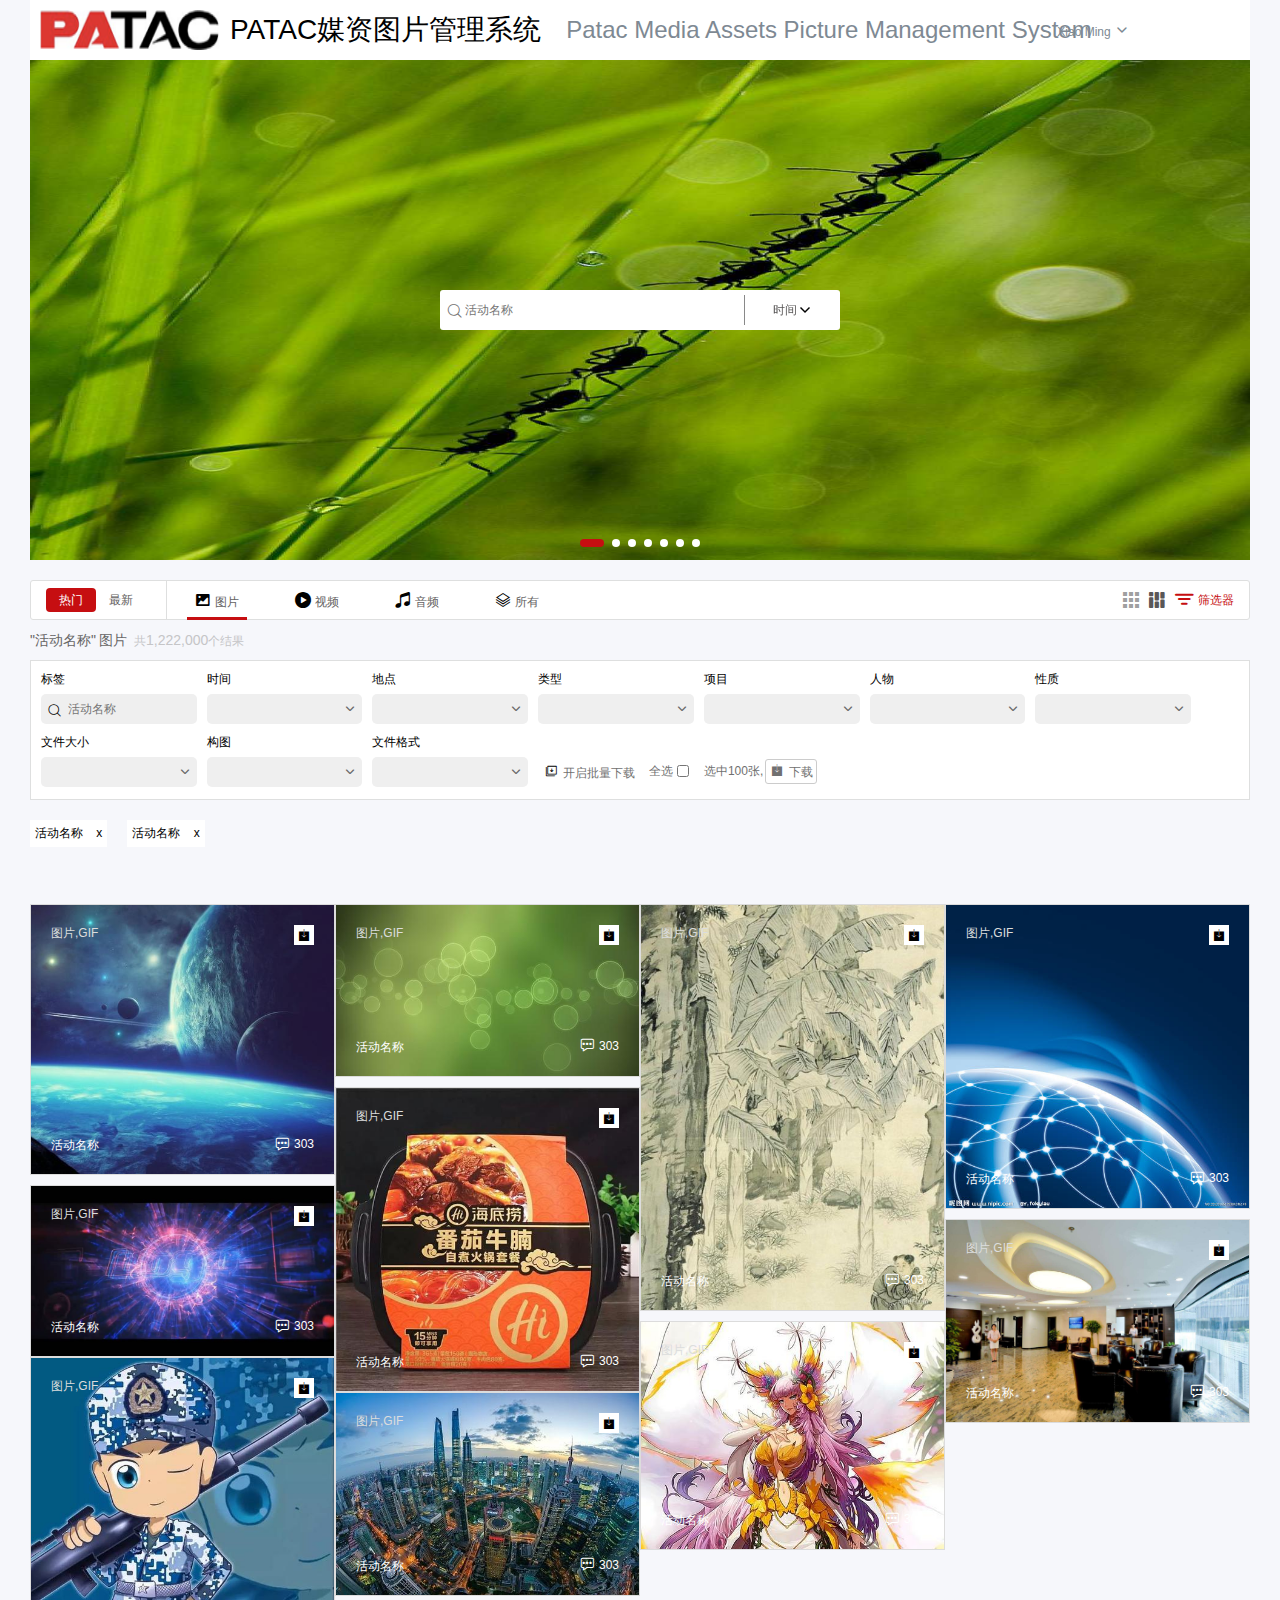
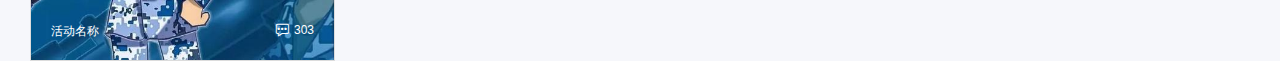
==== commit da568b1b: "1020开发" ====
--- a/index.html
+++ b/index.html
@@ -12,7 +12,14 @@
   <link rel="stylesheet" href="./css/row.css">
   <link rel="stylesheet" href="./css/column.css">
   <link rel="stylesheet" href="./css/index.css">
-
+  <script src="./js/lib/jquery.js"></script>
+  <script src="./js/lib/swiper-bundle.min.js"></script>
+  <script src="./js/lib/dropdown.js"></script>
+  <script src="./js/row.js"></script>
+  <script src="./js/lib/jquery.min.js"></script>
+  <script src="./js/lib/jquery.xgallerify.min.js"></script>
+  <script src="./js/column.js"></script>
+  <script src="./js/index.js"></script>
 <body>
   <div class="page">
     <!-- 头部 -->
@@ -137,11 +144,11 @@
           </div>
           <ol class="dropDown dropDown_col time">
             <ol class="dropDown_l">
-              <li>
+              <li class="active">
                 <span>2020</span>
                 <span class="icon iconfont icon-yousanjiao"></span>
               </li>
-              <li class="active">
+              <li>
                 <span>2019</span>
                 <span class="icon iconfont icon-yousanjiao"></span>
               </li>
@@ -252,78 +259,66 @@
             <span class="item"></span>
             <span class="icon iconfont icon-xiala"></span>
           </div>
-           <ol class="dropDown dropDown_col place">
+           <ol class="dropDown dropDown_col place place_pic">
             <ol class="dropDown_l">
-              <li>
-                <span>活动名称</span>
-                <span class="icon iconfont icon-yousanjiao"></span>
-              </li>
-              <li class="active">
-                <span>活动名称</span>
-                <span class="icon iconfont icon-yousanjiao"></span>
-              </li>
-              <li>
-                <span>活动名称</span>
-                <span class="icon iconfont icon-yousanjiao"></span>
-              </li>
-              <li>
-                <span>活动名称</span>
+              <li class="active">
+                <span>河北省</span>
+                <span class="icon iconfont icon-yousanjiao"></span>
+              </li>
+              <li>
+                <span>河南省</span>
+                <span class="icon iconfont icon-yousanjiao"></span>
+              </li>
+              <li>
+                <span>山东省</span>
                 <span class="icon iconfont icon-yousanjiao"></span>
               </li>
             </ol>
             <ol class="dropDown_r">
-              <li>
-                <span>活动名称</span>
-                <span class="icon iconfont icon-yousanjiao"></span>
-              </li>
-              <li class="active">
-                <span>活动名称</span>
-                <span class="icon iconfont icon-yousanjiao"></span>
-              </li>
-              <li>
-                <span>活动名称</span>
+              <li class="active">
+                <span>邯郸市</span>
+                <span class="icon iconfont icon-yousanjiao"></span>
+              </li>
+              <li>
+                <span>邢台市</span>
+                <span class="icon iconfont icon-yousanjiao"></span>
+              </li>
+              <li>
+                <span>保定市</span>
                 <span class="icon iconfont icon-yousanjiao"></span>
               </li>
                <li>
-                <span>活动名称</span>
-                <span class="icon iconfont icon-yousanjiao"></span>
-              </li>
-               <li>
-                <span>活动名称</span>
-                <span class="icon iconfont icon-yousanjiao"></span>
-              </li>
-            </ol>
-              <ol class="dropDown_r_r">
+                <span>廊坊市</span>
+                <span class="icon iconfont icon-yousanjiao"></span>
+              </li>
+            </ol>
+            <ol class="dropDown_r_r">
               <li>
                 <label>(全选)</label>
                 <input class="j-check g-check d-button" type="checkbox" />
               </li>
               <li class="active">
-                <label>活动名称</label>
+                <label>永年区</label>
                 <input class="d-button d-btn" type="checkbox" checked />
               </li>
               <li>
-                <label>活动名称</label>
-                <input class="d-button d-btn" type="checkbox" />
-              </li>
-              <li>
-                <label>活动名称</label>
-                <input class="d-button d-btn" type="checkbox" />
-              </li>
-              <li>
-                <label>活动名称</label>
-                <input class="d-button d-btn" type="checkbox" />
-              </li>
-              <li>
-                <label>活动名称</label>
-                <input class="d-button d-btn" type="checkbox" />
-              </li>
-              <li>
-                <label>活动名称</label>
-                <input class="d-button d-btn" type="checkbox" />
-              </li>
-              <li>
-                <label>活动名称</label>
+                <label>复兴区</label>
+                <input class="d-button d-btn" type="checkbox" />
+              </li>
+              <li>
+                <label>邯山区</label>
+                <input class="d-button d-btn" type="checkbox" />
+              </li>
+              <li>
+                <label>丛台区</label>
+                <input class="d-button d-btn" type="checkbox" />
+              </li>
+              <li>
+                <label>峰峰矿区</label>
+                <input class="d-button d-btn" type="checkbox" />
+              </li>
+              <li>
+                <label>肥乡区</label>
                 <input class="d-button d-btn" type="checkbox" />
               </li>
             </ol>
@@ -335,21 +330,21 @@
             <span class="item"></span>
             <span class="icon iconfont icon-xiala"></span>
           </div>
-          <ol class="dropDown">
+          <ol class="dropDown type">
             <li>
               <label>(全选)</label>
               <input class="j-check g-check d-button" type="checkbox" />
             </li>
             <li class="active">
-              <label>活动名称</label>
+              <label>类型1</label>
               <input class="d-button d-btn" type="checkbox" checked />
             </li>
             <li>
-              <label>活动名称</label>
-              <input class="d-button d-btn" type="checkbox" />
-            </li>
-            <li>
-              <label>活动名称</label>
+              <label>类型2</label>
+              <input class="d-button d-btn" type="checkbox" />
+            </li>
+            <li>
+              <label>类型3</label>
               <input class="d-button d-btn" type="checkbox" />
             </li>
           </ol>
@@ -360,18 +355,18 @@
             <span class="item"></span>
             <span class="icon iconfont icon-xiala"></span>
           </div>
-          <ol class="dropDown dropDown_col">
+          <ol class="dropDown dropDown_col project">
             <ol class="dropDown_l">
-              <li>
-                <span>活动名称</span>
-                <span class="icon iconfont icon-yousanjiao"></span>
-              </li>
-              <li class="active">
-                <span>活动名称</span>
-                <span class="icon iconfont icon-yousanjiao"></span>
-              </li>
-              <li>
-                <span>活动名称</span>
+              <li class="active">
+                <span>项目一</span>
+                <span class="icon iconfont icon-yousanjiao"></span>
+              </li>
+              <li>
+                <span>项目二</span>
+                <span class="icon iconfont icon-yousanjiao"></span>
+              </li>
+              <li>
+                <span>项目三</span>
                 <span class="icon iconfont icon-yousanjiao"></span>
               </li>
             </ol>
@@ -381,11 +376,15 @@
                 <input class="j-check g-check d-button" type="checkbox" />
               </li>
               <li class="active">
-                <label>活动名称</label>
+                <label>项目二级一</label>
                 <input class="d-button d-btn" type="checkbox" checked />
               </li>
               <li>
-                <label>活动名称</label>
+                <label>项目二级二</label>
+                <input class="d-button d-btn" type="checkbox" />
+              </li>
+              <li>
+                <label>项目二级三</label>
                 <input class="d-button d-btn" type="checkbox" />
               </li>
             </ol>
@@ -397,18 +396,18 @@
             <span class="item"></span>
             <span class="icon iconfont icon-xiala"></span>
           </div>
-          <ol class="dropDown dropDown_col">
+          <ol class="dropDown dropDown_col person">
             <ol class="dropDown_l">
-              <li>
-                <span>活动名称</span>
-                <span class="icon iconfont icon-yousanjiao"></span>
-              </li>
-              <li class="active">
-                <span>活动名称</span>
-                <span class="icon iconfont icon-yousanjiao"></span>
-              </li>
-              <li>
-                <span>活动名称</span>
+              <li class="active">
+                <span>人物1</span>
+                <span class="icon iconfont icon-yousanjiao"></span>
+              </li>
+              <li>
+                <span>人物2</span>
+                <span class="icon iconfont icon-yousanjiao"></span>
+              </li>
+              <li>
+                <span>人物3</span>
                 <span class="icon iconfont icon-yousanjiao"></span>
               </li>
             </ol>
@@ -418,11 +417,15 @@
                 <input class="j-check g-check d-button" type="checkbox" />
               </li>
               <li class="active">
-                <label>活动名称</label>
+                <label>人物11</label>
                 <input class="d-button d-btn" type="checkbox" checked />
               </li>
               <li>
-                <label>活动名称</label>
+                <label>人物22</label>
+                <input class="d-button d-btn" type="checkbox" />
+              </li>
+              <li>
+                <label>人物33</label>
                 <input class="d-button d-btn" type="checkbox" />
               </li>
             </ol>
@@ -434,21 +437,21 @@
             <span class="item"></span>
             <span class="icon iconfont icon-xiala"></span>
           </div>
-          <ol class="dropDown">
+          <ol class="dropDown property">
             <li>
               <label>(全选)</label>
               <input class="j-check g-check d-button" type="checkbox" />
             </li>
             <li class="active">
-              <label>活动名称</label>
+              <label>性质1</label>
               <input class="d-button d-btn" type="checkbox" checked />
             </li>
             <li>
-              <label>活动名称</label>
-              <input class="d-button d-btn" type="checkbox" />
-            </li>
-            <li>
-              <label>活动名称</label>
+              <label>性质2</label>
+              <input class="d-button d-btn" type="checkbox" />
+            </li>
+            <li>
+              <label>性质3</label>
               <input class="d-button d-btn" type="checkbox" />
             </li>
           </ol>
@@ -459,7 +462,7 @@
             <span class="item"></span>
             <span class="icon iconfont icon-xiala"></span>
           </div>
-          <ol class="dropDown">
+          <ol class="dropDown size">
             <li>
               <label>(全选)</label>
               <input class="j-check g-check d-button" type="checkbox" />
@@ -500,7 +503,7 @@
             <span class="item"></span>
             <span class="icon iconfont icon-xiala"></span>
           </div>
-          <ol class="dropDown">
+          <ol class="dropDown compositionPicture">
             <li>
               <label>(全选)</label>
               <input class="j-check g-check d-button" type="checkbox" />
@@ -529,7 +532,7 @@
             <span class="item"></span>
             <span class="icon iconfont icon-xiala"></span>
           </div>
-          <ol class="dropDown">
+          <ol class="dropDown fileFormat">
             <li>
               <label>(全选)</label>
               <input class="j-check g-check d-button" type="checkbox" />
@@ -585,7 +588,7 @@
             <span class="item"></span>
             <span class="icon iconfont icon-xiala"></span>
           </div>
-          <ol class="dropDown dropDown_col time">
+          <ol class="dropDown dropDown_col">
             <ol class="dropDown_l">
               <li>
                 <span>2020</span>
@@ -990,7 +993,7 @@
             <span class="item"></span>
             <span class="icon iconfont icon-xiala"></span>
           </div>
-          <ol class="dropDown dropDown_col time">
+          <ol class="dropDown dropDown_col">
             <ol class="dropDown_l">
               <li>
                 <span>2020</span>
@@ -1320,92 +1323,54 @@
     </div>
 
     <!-- 选中结果 -->
-    <ul class="selected">
-      <li>
+    <ul class="selected dynamic">
+      <li class="time">
         <span>活动名称</span>
         <span>x</span>
       </li>
-      <li>
+      <li class="time">
         <span>活动名称</span>
         <span>x</span>
       </li>
-      <li>
-        <span>活动名称</span>
+      <!-- <li class="time">
+        <span>2020-12月</span>
         <span>x</span>
-      </li>
-      <li>
-        <span>活动名称</span>
+      </li> -->
+      <!-- <li class="place_pic">
+        <span>河北省-邯郸市-永年区</span>
         <span>x</span>
-      </li>
-      <li>
-        <span>活动名称</span>
+      </li> -->
+      <!-- <li class="type">
+        <span>类型1</span>
         <span>x</span>
-      </li>
-      <li>
-        <span>活动名称</span>
+      </li> -->
+      <!-- <li class="project">
+        <span>项目</span>
         <span>x</span>
-      </li>
-      <li>
-        <span>活动名称</span>
+      </li> -->
+      <!-- <li class="person">
+        <span>人物</span>
         <span>x</span>
-      </li>
-      <li>
-        <span>活动名称</span>
+      </li> -->
+      <!-- <li class="property">
+        <span>性质1</span>
         <span>x</span>
-      </li>
-      <li>
-        <span>活动名称</span>
+      </li> -->
+      <!-- <li class="size">
+        <span>性质1</span>
         <span>x</span>
-      </li>
-      <li>
-        <span>活动名称</span>
+      </li> -->
+       <!-- <li class="compositionPicture">
+        <span>横图</span>
         <span>x</span>
-      </li>
-      <li>
-        <span>活动名称</span>
+      </li> -->
+      <!-- <li class="fileFormat">
+        <span>JPG</span>
         <span>x</span>
-      </li>
-      <li>
-        <span>活动名称</span>
-        <span>x</span>
-      </li>
-      <li>
-        <span>活动名称</span>
-        <span>x</span>
-      </li>
-      <li>
-        <span>活动名称</span>
-        <span>x</span>
-      </li>
-      <li>
-        <span>活动名称</span>
-        <span>x</span>
-      </li>
-      <li>
-        <span>活动名称</span>
-        <span>x</span>
-      </li>
-      <li>
-        <span>活动名称</span>
-        <span>x</span>
-      </li>
-      <li>
-        <span>活动名称</span>
-        <span>x</span>
-      </li>
-      <li>
-        <span>活动名称</span>
-        <span>x</span>
-      </li>
-      <li>
-        <span>活动名称</span>
-        <span>x</span>
-      </li>
-      <li>
-        <span>活动名称</span>
-        <span>x</span>
-      </li>
-      <li>清空筛选</li>
+      </li> -->
+
+
+      
     </ul>
 
     <!-- 瀑布流布局 -->
@@ -2037,13 +2002,5 @@
 
   </div>
 </body>
-<script src="./js/lib/jquery.js"></script>
-<script src="./js/lib/swiper-bundle.min.js"></script>
-<script src="./js/lib/dropdown.js"></script>
-<script src="./js/row.js"></script>
-<script src="./js/lib/jquery.min.js"></script>
-<script src="./js/lib/jquery.xgallerify.min.js"></script>
-<script src="./js/column.js"></script>
-<script src="./js/index.js"></script>
 </head>
 </html>--- a/css/index.css
+++ b/css/index.css
@@ -254,6 +254,12 @@
     /* line-height: 30px; */
 }
 
+.select ul li div .item {
+    overflow: hidden;
+    text-overflow:ellipsis;
+    white-space: nowrap;
+}
+
 .select ul li div.line {
     border: 1px solid #C60E11;
     border-radius: 5px;
@@ -464,8 +470,9 @@
 /* 选中结果 */
 .selected {
     width: 100%;
-    height: 64px;
+    min-height: 64px;
     margin-bottom: 20px;
+    /* background: pink; */
 }
 
 .selected li {
@@ -481,10 +488,10 @@
     margin-right: 10px;
 }
 
-.selected li:last-child {
+/* .selected li:last-child {
     color: #C60E11;
     background: none;
-}
+} */
 
 /* 瀑布流布局 */
 .waterfall {
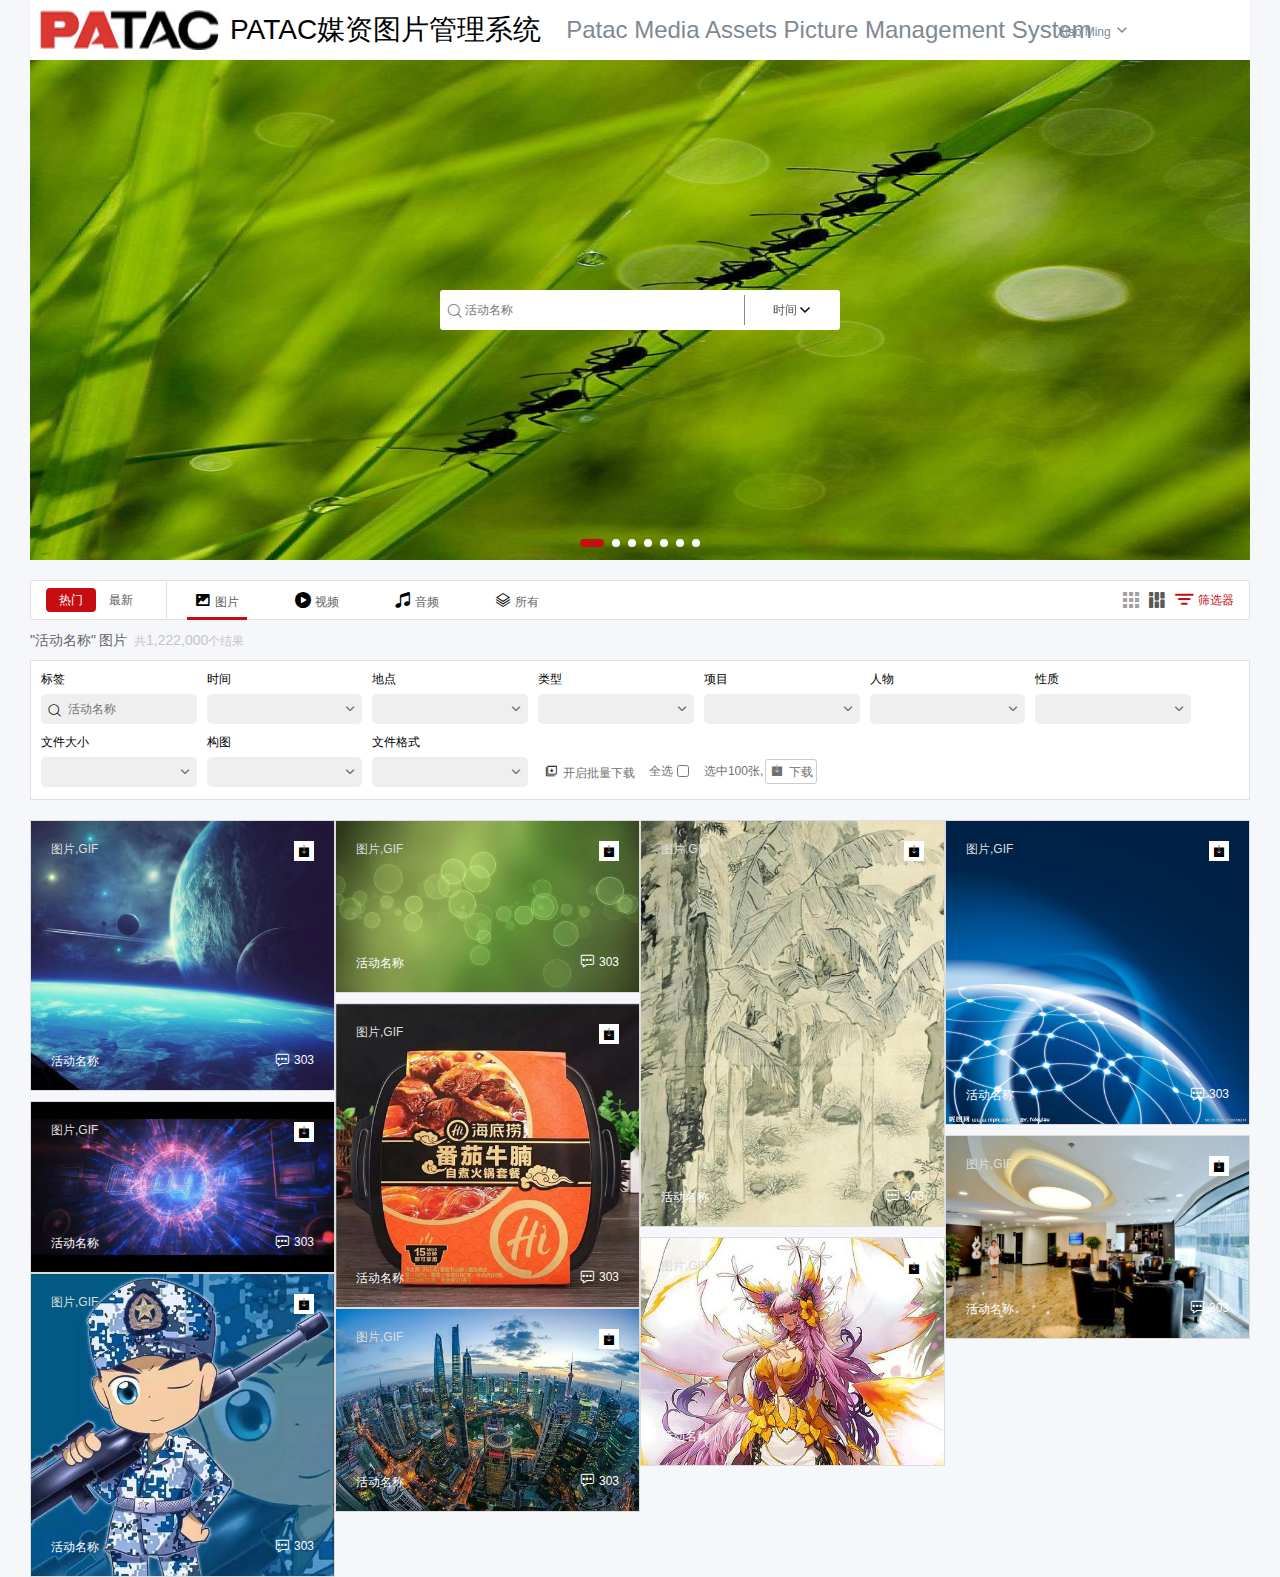
==== commit 3e772768: "1021开发" ====
--- a/index.html
+++ b/index.html
@@ -15,7 +15,9 @@
   <script src="./js/lib/jquery.js"></script>
   <script src="./js/lib/swiper-bundle.min.js"></script>
   <script src="./js/lib/dropdown.js"></script>
+  <!-- 横向布局 -->
   <script src="./js/row.js"></script>
+  <!-- 纵向布局 -->
   <script src="./js/lib/jquery.min.js"></script>
   <script src="./js/lib/jquery.xgallerify.min.js"></script>
   <script src="./js/column.js"></script>
@@ -105,10 +107,10 @@
         </ul>
       </div>
       <ul class="tab_r">
-        <li class="row_col">
+        <li class="row_col" data_id="column">
           <span class="icon iconfont icon-wanggeshitu"></span>
         </li>
-        <li class="row_col active">
+        <li class="row_col active" data_id="row">
           <span class="icon iconfont icon-pubuliu"></span>
         </li>
         <li>
@@ -1323,54 +1325,43 @@
     </div>
 
     <!-- 选中结果 -->
-    <ul class="selected dynamic">
+    <ul class="selectedResult dynamic">
       <li class="time">
-        <span>活动名称</span>
+        <span></span>
         <span>x</span>
       </li>
-      <li class="time">
-        <span>活动名称</span>
+      <li class="place_pic">
+        <span></span>
         <span>x</span>
       </li>
-      <!-- <li class="time">
-        <span>2020-12月</span>
+      <li class="type">
+        <span></span>
         <span>x</span>
-      </li> -->
-      <!-- <li class="place_pic">
-        <span>河北省-邯郸市-永年区</span>
+      </li>
+      <li class="project">
+        <span></span>
         <span>x</span>
-      </li> -->
-      <!-- <li class="type">
-        <span>类型1</span>
+      </li>
+      <li class="person">
+        <span></span>
         <span>x</span>
-      </li> -->
-      <!-- <li class="project">
-        <span>项目</span>
+      </li>
+      <li class="property">
+        <span></span>
         <span>x</span>
-      </li> -->
-      <!-- <li class="person">
-        <span>人物</span>
+      </li>
+      <li class="size">
+        <span></span>
         <span>x</span>
-      </li> -->
-      <!-- <li class="property">
-        <span>性质1</span>
+      </li>
+      <li class="compositionPicture">
+        <span></span>
         <span>x</span>
-      </li> -->
-      <!-- <li class="size">
-        <span>性质1</span>
+      </li>
+      <li class="fileFormat">
+        <span></span>
         <span>x</span>
-      </li> -->
-       <!-- <li class="compositionPicture">
-        <span>横图</span>
-        <span>x</span>
-      </li> -->
-      <!-- <li class="fileFormat">
-        <span>JPG</span>
-        <span>x</span>
-      </li> -->
-
-
-      
+      </li>
     </ul>
 
     <!-- 瀑布流布局 -->
--- a/css/index.css
+++ b/css/index.css
@@ -191,7 +191,6 @@
 /* 标题 */
 .headline {
     width: 100%;
-    /* background: pink; */
     height: 40px;
     line-height: 40px;
     color: #676666;
@@ -230,7 +229,6 @@
     float: left;
     display: flex;
     flex-direction: column;
-    /* background: pink; */
     margin-right: 10px;
     margin-bottom: 10px;
     position: relative;
@@ -251,12 +249,11 @@
     align-items: center;
     padding: 0 5px;
     cursor: pointer;
-    /* line-height: 30px; */
 }
 
 .select ul li div .item {
     overflow: hidden;
-    text-overflow:ellipsis;
+    text-overflow: ellipsis;
     white-space: nowrap;
 }
 
@@ -308,8 +305,6 @@
 }
 
 .select ul li.result {
-    /* background: #fff; */
-    /* background: pink; */
     display: flex;
     flex-direction: row;
     align-items: center;
@@ -348,7 +343,6 @@
 
 .select ul li .dropDown li {
     width: 100%;
-    /* background: pink; */
     height: 20px;
     line-height: 20px;
     margin-bottom: 0;
@@ -365,7 +359,6 @@
     line-height: 20px;
     text-align: left;
     cursor: pointer;
-    /* background: red; */
 }
 
 .select ul li .dropDown li input {
@@ -460,7 +453,7 @@
 }
 
 .select ul li .place .dropDown_r_r li label {
-    width: 100%;
+    /* width: 100%; */
 }
 
 .select ul li .place .dropDown_r_r li.active label {
@@ -468,27 +461,73 @@
 }
 
 /* 选中结果 */
-.selected {
+.selectedResult {
     width: 100%;
     min-height: 64px;
     margin-bottom: 20px;
-    /* background: pink; */
-}
-
-.selected li {
+    display: none;
+}
+
+.selectedResult li {
     background: #fff;
     float: left;
     margin-right: 20px;
     padding: 5px;
     margin-bottom: 10px;
     cursor: pointer;
-}
-
-.selected li span:nth-child(1) {
+    height: 30px;
+}
+
+/* 时间 */
+.selectedResult li.time {
+    display: none;
+}
+
+/* 地点 */
+.selectedResult li.place_pic {
+    display: none;
+}
+
+/* 类型 */
+.selectedResult li.type {
+    display: none;
+}
+
+/* 项目 */
+.selectedResult li.project {
+    display: none;
+}
+
+/* 人物 */
+.selectedResult li.person {
+    display: none;
+}
+
+/* 性质 */
+.selectedResult li.property {
+    display: none;
+}
+
+/* 文件大小 */
+.selectedResult li.size {
+    display: none;
+}
+
+/* 构图 */
+.selectedResult li.compositionPicture {
+    display: none;
+}
+
+/* 文件格式 */
+.selectedResult li.fileFormat {
+    display: none;
+}
+
+.selectedResult li span:nth-child(1) {
     margin-right: 10px;
 }
 
-/* .selected li:last-child {
+/* .selectedResult li:last-child {
     color: #C60E11;
     background: none;
 } */
@@ -501,8 +540,6 @@
 .waterfall .layout {
     display: none;
     width: 100%;
-    /* background: pink; */
-    /* border: 1px solid red; */
 }
 
 .waterfall .layout.on {
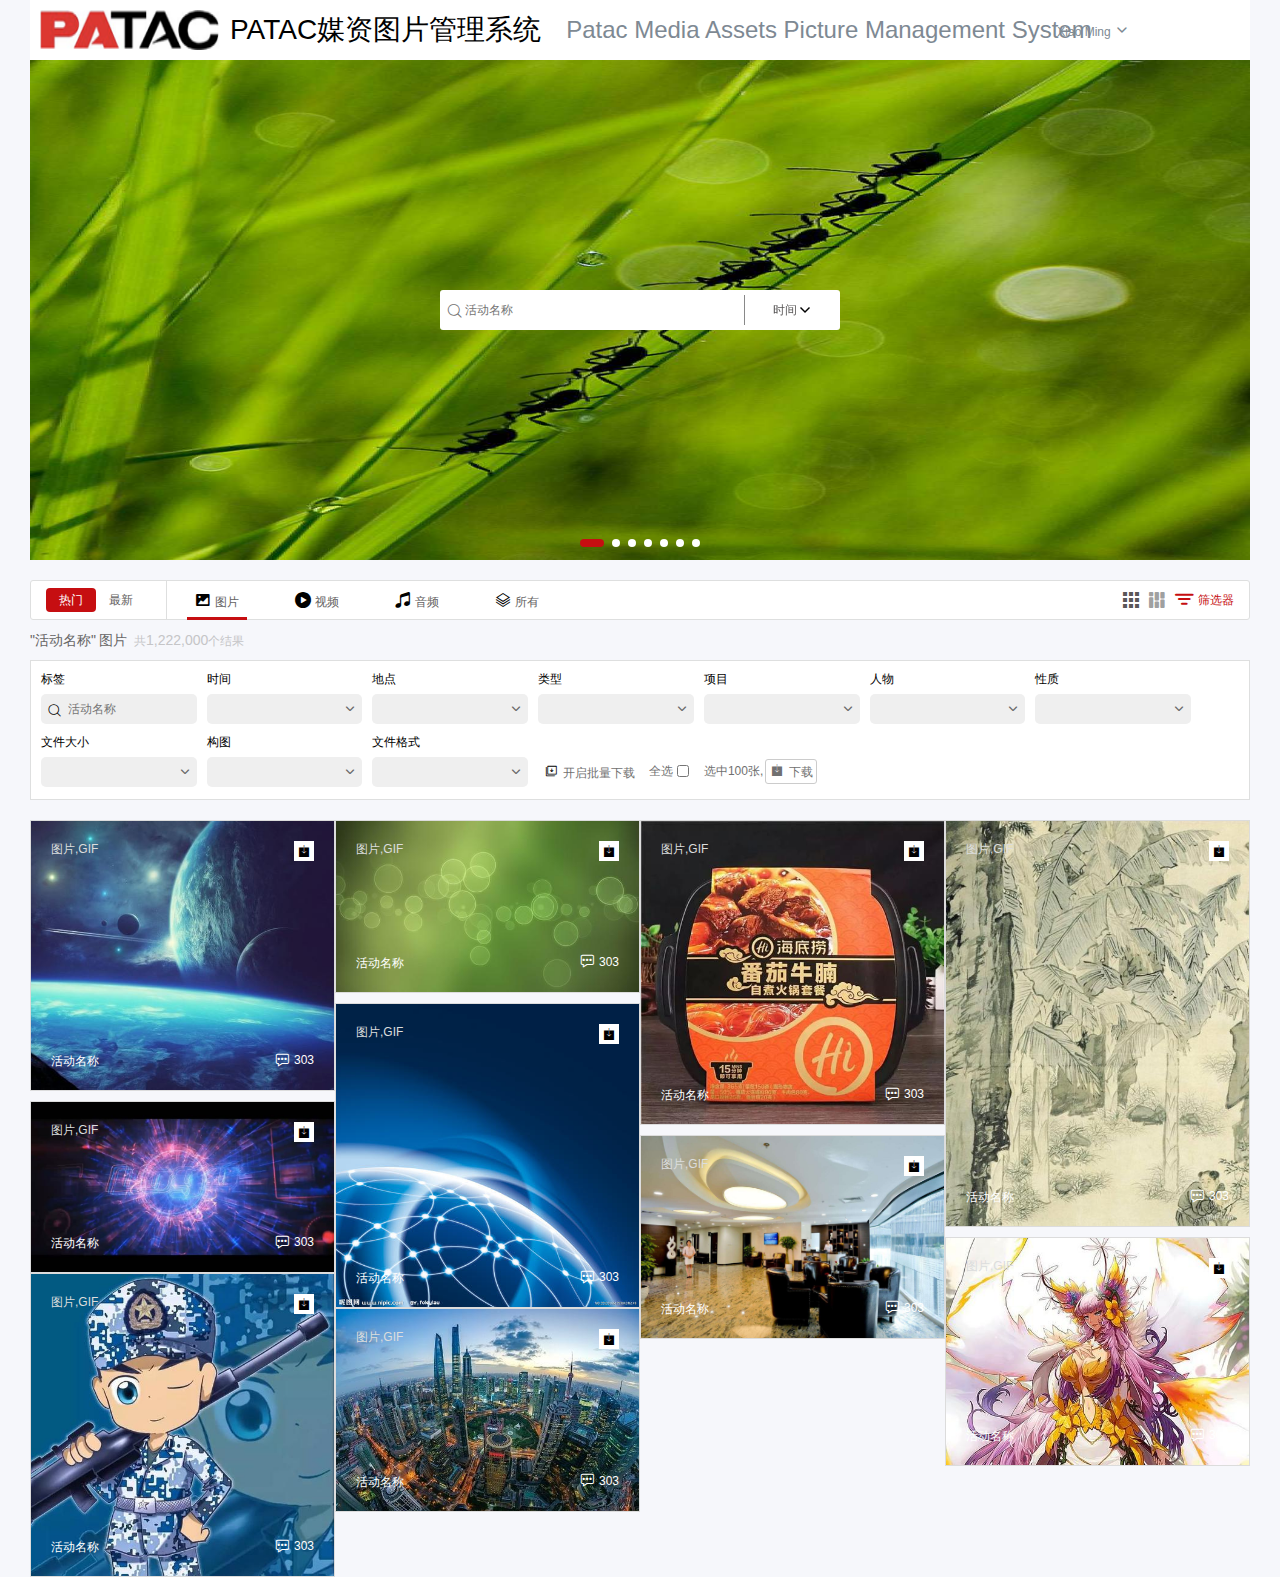
==== commit 7dfcd3d6: "1022debug" ====
--- a/index.html
+++ b/index.html
@@ -12,16 +12,16 @@
   <link rel="stylesheet" href="./css/row.css">
   <link rel="stylesheet" href="./css/column.css">
   <link rel="stylesheet" href="./css/index.css">
-  <script src="./js/lib/jquery.js"></script>
+  <script src="./js/lib/jquery.min.js"></script>
   <script src="./js/lib/swiper-bundle.min.js"></script>
   <script src="./js/lib/dropdown.js"></script>
   <!-- 横向布局 -->
   <script src="./js/row.js"></script>
   <!-- 纵向布局 -->
-  <script src="./js/lib/jquery.min.js"></script>
   <script src="./js/lib/jquery.xgallerify.min.js"></script>
   <script src="./js/column.js"></script>
   <script src="./js/index.js"></script>
+
 <body>
   <div class="page">
     <!-- 头部 -->
@@ -107,10 +107,10 @@
         </ul>
       </div>
       <ul class="tab_r">
-        <li class="row_col" data_id="column">
+        <li class="row_col active" data_id="1">
           <span class="icon iconfont icon-wanggeshitu"></span>
         </li>
-        <li class="row_col active" data_id="row">
+        <li class="row_col" data_id="2">
           <span class="icon iconfont icon-pubuliu"></span>
         </li>
         <li>
@@ -236,11 +236,11 @@
                 <label>05月</label>
                 <input class="d-button d-btn" type="checkbox" />
               </li>
-               <li>
+              <li>
                 <label>04月</label>
                 <input class="d-button d-btn" type="checkbox" />
               </li>
-               <li>
+              <li>
                 <label>03月</label>
                 <input class="d-button d-btn" type="checkbox" />
               </li>
@@ -261,7 +261,7 @@
             <span class="item"></span>
             <span class="icon iconfont icon-xiala"></span>
           </div>
-           <ol class="dropDown dropDown_col place place_pic">
+          <ol class="dropDown dropDown_col place place_pic">
             <ol class="dropDown_l">
               <li class="active">
                 <span>河北省</span>
@@ -289,7 +289,7 @@
                 <span>保定市</span>
                 <span class="icon iconfont icon-yousanjiao"></span>
               </li>
-               <li>
+              <li>
                 <span>廊坊市</span>
                 <span class="icon iconfont icon-yousanjiao"></span>
               </li>
@@ -682,11 +682,11 @@
                 <label>05月</label>
                 <input class="d-button d-btn" type="checkbox" />
               </li>
-               <li>
+              <li>
                 <label>04月</label>
                 <input class="d-button d-btn" type="checkbox" />
               </li>
-               <li>
+              <li>
                 <label>03月</label>
                 <input class="d-button d-btn" type="checkbox" />
               </li>
@@ -707,7 +707,7 @@
             <span class="item"></span>
             <span class="icon iconfont icon-xiala"></span>
           </div>
-           <ol class="dropDown dropDown_col place">
+          <ol class="dropDown dropDown_col place">
             <ol class="dropDown_l">
               <li>
                 <span>活动名称</span>
@@ -739,16 +739,16 @@
                 <span>活动名称</span>
                 <span class="icon iconfont icon-yousanjiao"></span>
               </li>
-               <li>
-                <span>活动名称</span>
-                <span class="icon iconfont icon-yousanjiao"></span>
-              </li>
-               <li>
-                <span>活动名称</span>
-                <span class="icon iconfont icon-yousanjiao"></span>
-              </li>
-            </ol>
-              <ol class="dropDown_r_r">
+              <li>
+                <span>活动名称</span>
+                <span class="icon iconfont icon-yousanjiao"></span>
+              </li>
+              <li>
+                <span>活动名称</span>
+                <span class="icon iconfont icon-yousanjiao"></span>
+              </li>
+            </ol>
+            <ol class="dropDown_r_r">
               <li>
                 <label>(全选)</label>
                 <input class="j-check g-check d-button" type="checkbox" />
@@ -982,7 +982,7 @@
       </ul>
       <!-- 音频 -->
       <ul>
-         <li>
+        <li>
           <span class="name">标签</span>
           <div>
             <span class="icon iconfont icon-sousuo"></span>
@@ -1087,11 +1087,11 @@
                 <label>05月</label>
                 <input class="d-button d-btn" type="checkbox" />
               </li>
-               <li>
+              <li>
                 <label>04月</label>
                 <input class="d-button d-btn" type="checkbox" />
               </li>
-               <li>
+              <li>
                 <label>03月</label>
                 <input class="d-button d-btn" type="checkbox" />
               </li>
@@ -1112,7 +1112,7 @@
             <span class="item"></span>
             <span class="icon iconfont icon-xiala"></span>
           </div>
-           <ol class="dropDown dropDown_col place">
+          <ol class="dropDown dropDown_col place">
             <ol class="dropDown_l">
               <li>
                 <span>活动名称</span>
@@ -1144,16 +1144,16 @@
                 <span>活动名称</span>
                 <span class="icon iconfont icon-yousanjiao"></span>
               </li>
-               <li>
-                <span>活动名称</span>
-                <span class="icon iconfont icon-yousanjiao"></span>
-              </li>
-               <li>
-                <span>活动名称</span>
-                <span class="icon iconfont icon-yousanjiao"></span>
-              </li>
-            </ol>
-              <ol class="dropDown_r_r">
+              <li>
+                <span>活动名称</span>
+                <span class="icon iconfont icon-yousanjiao"></span>
+              </li>
+              <li>
+                <span>活动名称</span>
+                <span class="icon iconfont icon-yousanjiao"></span>
+              </li>
+            </ol>
+            <ol class="dropDown_r_r">
               <li>
                 <label>(全选)</label>
                 <input class="j-check g-check d-button" type="checkbox" />
@@ -1328,39 +1328,39 @@
     <ul class="selectedResult dynamic">
       <li class="time">
         <span></span>
-        <span>x</span>
+        <span class="icon iconfont icon-guanbi"></span>
       </li>
       <li class="place_pic">
         <span></span>
-        <span>x</span>
+        <span class="icon iconfont icon-guanbi"></span>
       </li>
       <li class="type">
         <span></span>
-        <span>x</span>
+        <span class="icon iconfont icon-guanbi"></span>
       </li>
       <li class="project">
         <span></span>
-        <span>x</span>
+        <span class="icon iconfont icon-guanbi"></span>
       </li>
       <li class="person">
         <span></span>
-        <span>x</span>
+        <span class="icon iconfont icon-guanbi"></span>
       </li>
       <li class="property">
         <span></span>
-        <span>x</span>
+        <span class="icon iconfont icon-guanbi"></span>
       </li>
       <li class="size">
         <span></span>
-        <span>x</span>
+        <span class="icon iconfont icon-guanbi"></span>
       </li>
       <li class="compositionPicture">
         <span></span>
-        <span>x</span>
+        <span class="icon iconfont icon-guanbi"></span>
       </li>
       <li class="fileFormat">
         <span></span>
-        <span>x</span>
+        <span class="icon iconfont icon-guanbi"></span>
       </li>
     </ul>
 
@@ -1399,6 +1399,20 @@
           </div>
           <div class="box">
             <div class="imgBox">
+              <img src="images/05.jpg" alt="" />
+              <div class="photo_l_t">图片,GIF</div>
+              <div class="photo_l_b">活动名称</div>
+              <div class="photo_r_t">
+                <span class="icon iconfont icon-xiazai-shi"></span>
+              </div>
+              <div class="photo_r_b">
+                <span class="icon iconfont icon-xiaoxi"></span>
+                <span>303</span>
+              </div>
+            </div>
+          </div>
+          <div class="box">
+            <div class="imgBox">
               <img src="images/03.jpg" alt="" />
               <div class="photo_l_t">图片,GIF</div>
               <div class="photo_l_b">活动名称</div>
@@ -1427,20 +1441,6 @@
           </div>
           <div class="box">
             <div class="imgBox">
-              <img src="images/05.jpg" alt="" />
-              <div class="photo_l_t">图片,GIF</div>
-              <div class="photo_l_b">活动名称</div>
-              <div class="photo_r_t">
-                <span class="icon iconfont icon-xiazai-shi"></span>
-              </div>
-              <div class="photo_r_b">
-                <span class="icon iconfont icon-xiaoxi"></span>
-                <span>303</span>
-              </div>
-            </div>
-          </div>
-          <div class="box">
-            <div class="imgBox">
               <img src="images/06.jpg" alt="" />
               <div class="photo_l_t">图片,GIF</div>
               <div class="photo_l_b">活动名称</div>
@@ -1511,6 +1511,7 @@
           </div>
         </div>
       </div>
+
       <!-- 纵向布局 -->
       <div class="layout column photos">
         <div class="photo">
@@ -1826,6 +1827,7 @@
           </div>
         </div>
       </div>
+
     </div>
 
     <!-- 音频 -->
@@ -1840,21 +1842,21 @@
           </div>
         </div>
         <ul class="audio_c">
-           <li>2020-12</li>
-           <li>活动名称</li>
-           <li>活动名称</li>
-           <li>活动名称</li>
-           <li>活动名称</li>
-           <li>活动名称</li>
-           <li>活动名称</li>
+          <li>2020-12</li>
+          <li>活动名称</li>
+          <li>活动名称</li>
+          <li>活动名称</li>
+          <li>活动名称</li>
+          <li>活动名称</li>
+          <li>活动名称</li>
         </ul>
         <div class="audio_r">
-           <span>1008KB</span>
-           <span>08:35</span>
-           <span class="icon iconfont icon-xiazai-shi"></span>
+          <span>1008KB</span>
+          <span>08:35</span>
+          <span class="icon iconfont icon-xiazai-shi"></span>
         </div>
       </li>
-       <li>
+      <li>
         <div class="audio_l">
           <span class="icon iconfont icon-shipin"></span>
           <div class="audio_l_info">
@@ -1864,21 +1866,21 @@
           </div>
         </div>
         <ul class="audio_c">
-           <li>2020-12</li>
-           <li>活动名称</li>
-           <li>活动名称</li>
-           <li>活动名称</li>
-           <li>活动名称</li>
-           <li>活动名称</li>
-           <li>活动名称</li>
+          <li>2020-12</li>
+          <li>活动名称</li>
+          <li>活动名称</li>
+          <li>活动名称</li>
+          <li>活动名称</li>
+          <li>活动名称</li>
+          <li>活动名称</li>
         </ul>
         <div class="audio_r">
-           <span>1008KB</span>
-           <span>08:35</span>
-           <span class="icon iconfont icon-xiazai-shi"></span>
+          <span>1008KB</span>
+          <span>08:35</span>
+          <span class="icon iconfont icon-xiazai-shi"></span>
         </div>
       </li>
-       <li>
+      <li>
         <div class="audio_l">
           <span class="icon iconfont icon-shipin"></span>
           <div class="audio_l_info">
@@ -1888,21 +1890,21 @@
           </div>
         </div>
         <ul class="audio_c">
-           <li>2020-12</li>
-           <li>活动名称</li>
-           <li>活动名称</li>
-           <li>活动名称</li>
-           <li>活动名称</li>
-           <li>活动名称</li>
-           <li>活动名称</li>
+          <li>2020-12</li>
+          <li>活动名称</li>
+          <li>活动名称</li>
+          <li>活动名称</li>
+          <li>活动名称</li>
+          <li>活动名称</li>
+          <li>活动名称</li>
         </ul>
         <div class="audio_r">
-           <span>1008KB</span>
-           <span>08:35</span>
-           <span class="icon iconfont icon-xiazai-shi"></span>
+          <span>1008KB</span>
+          <span>08:35</span>
+          <span class="icon iconfont icon-xiazai-shi"></span>
         </div>
       </li>
-       <li>
+      <li>
         <div class="audio_l">
           <span class="icon iconfont icon-shipin"></span>
           <div class="audio_l_info">
@@ -1912,21 +1914,21 @@
           </div>
         </div>
         <ul class="audio_c">
-           <li>2020-12</li>
-           <li>活动名称</li>
-           <li>活动名称</li>
-           <li>活动名称</li>
-           <li>活动名称</li>
-           <li>活动名称</li>
-           <li>活动名称</li>
+          <li>2020-12</li>
+          <li>活动名称</li>
+          <li>活动名称</li>
+          <li>活动名称</li>
+          <li>活动名称</li>
+          <li>活动名称</li>
+          <li>活动名称</li>
         </ul>
         <div class="audio_r">
-           <span>1008KB</span>
-           <span>08:35</span>
-           <span class="icon iconfont icon-xiazai-shi"></span>
+          <span>1008KB</span>
+          <span>08:35</span>
+          <span class="icon iconfont icon-xiazai-shi"></span>
         </div>
       </li>
-       <li>
+      <li>
         <div class="audio_l">
           <span class="icon iconfont icon-shipin"></span>
           <div class="audio_l_info">
@@ -1936,18 +1938,18 @@
           </div>
         </div>
         <ul class="audio_c">
-           <li>2020-12</li>
-           <li>活动名称</li>
-           <li>活动名称</li>
-           <li>活动名称</li>
-           <li>活动名称</li>
-           <li>活动名称</li>
-           <li>活动名称</li>
+          <li>2020-12</li>
+          <li>活动名称</li>
+          <li>活动名称</li>
+          <li>活动名称</li>
+          <li>活动名称</li>
+          <li>活动名称</li>
+          <li>活动名称</li>
         </ul>
         <div class="audio_r">
-           <span>1008KB</span>
-           <span>08:35</span>
-           <span class="icon iconfont icon-xiazai-shi"></span>
+          <span>1008KB</span>
+          <span>08:35</span>
+          <span class="icon iconfont icon-xiazai-shi"></span>
         </div>
       </li>
     </ul>
@@ -1989,9 +1991,10 @@
       </div>
     </div>
     <!-- 关闭按钮 -->
-    <div class="close">X</div>
+    <span class="icon iconfont icon-guanbi close"></span>
 
   </div>
 </body>
 </head>
+
 </html>--- a/css/lib/iconfont.css
+++ b/css/lib/iconfont.css
@@ -1,14 +1,14 @@
 @font-face {
     font-family: "iconfont";
-    src: url('//at.alicdn.com/t/font_2126446_1locpywzhhx.eot?t=1603085887542');
+    src: url('//at.alicdn.com/t/font_2126446_x96enzmh6ep.eot?t=1603350898597');
     /* IE9 */
-    src: url('//at.alicdn.com/t/font_2126446_1locpywzhhx.eot?t=1603085887542#iefix') format('embedded-opentype'),
+    src: url('//at.alicdn.com/t/font_2126446_x96enzmh6ep.eot?t=1603350898597#iefix') format('embedded-opentype'),
         /* IE6-IE8 */
-        url('[data-uri]') format('woff2'),
-        url('//at.alicdn.com/t/font_2126446_1locpywzhhx.woff?t=1603085887542') format('woff'),
-        url('//at.alicdn.com/t/font_2126446_1locpywzhhx.ttf?t=1603085887542') format('truetype'),
+        url('[data-uri]') format('woff2'),
+        url('//at.alicdn.com/t/font_2126446_x96enzmh6ep.woff?t=1603350898597') format('woff'),
+        url('//at.alicdn.com/t/font_2126446_x96enzmh6ep.ttf?t=1603350898597') format('truetype'),
         /* chrome, firefox, opera, Safari, Android, iOS 4.2+ */
-        url('//at.alicdn.com/t/font_2126446_1locpywzhhx.svg?t=1603085887542#iconfont') format('svg');
+        url('//at.alicdn.com/t/font_2126446_x96enzmh6ep.svg?t=1603350898597#iconfont') format('svg');
     /* iOS 4.1- */
 }
 
@@ -18,6 +18,10 @@
     font-style: normal;
     -webkit-font-smoothing: antialiased;
     -moz-osx-font-smoothing: grayscale;
+}
+
+.icon-guanbi:before {
+    content: "\e624";
 }
 
 .icon-yousanjiao:before {
--- a/css/column.css
+++ b/css/column.css
@@ -33,7 +33,6 @@
     position: absolute;
     right: 20px;
     bottom: 20px;
-    /* background: red; */
     color: #fff;
     display: flex;
     align-items: center;
@@ -45,4 +44,7 @@
 .photos {
     margin: auto;
     /* font-size:38px; */
-}+}
+
+
+
--- a/css/index.css
+++ b/css/index.css
@@ -1,5 +1,4 @@
 body {
-    /* min-width: 1366px; */
     background: #F6F7FB;
     width: calc(100% - 30px * 2);
     margin: 0 auto;
@@ -475,7 +474,6 @@
     padding: 5px;
     margin-bottom: 10px;
     cursor: pointer;
-    height: 30px;
 }
 
 /* 时间 */
@@ -535,6 +533,8 @@
 /* 瀑布流布局 */
 .waterfall {
     width: 100%;
+    /* background: pink;
+    border: 1px solid red; */
 }
 
 .waterfall .layout {
@@ -643,6 +643,7 @@
     color: #fff;
     display: none;
     z-index: 10;
+    text-align: center;
 }
 
 .shadow .panel {
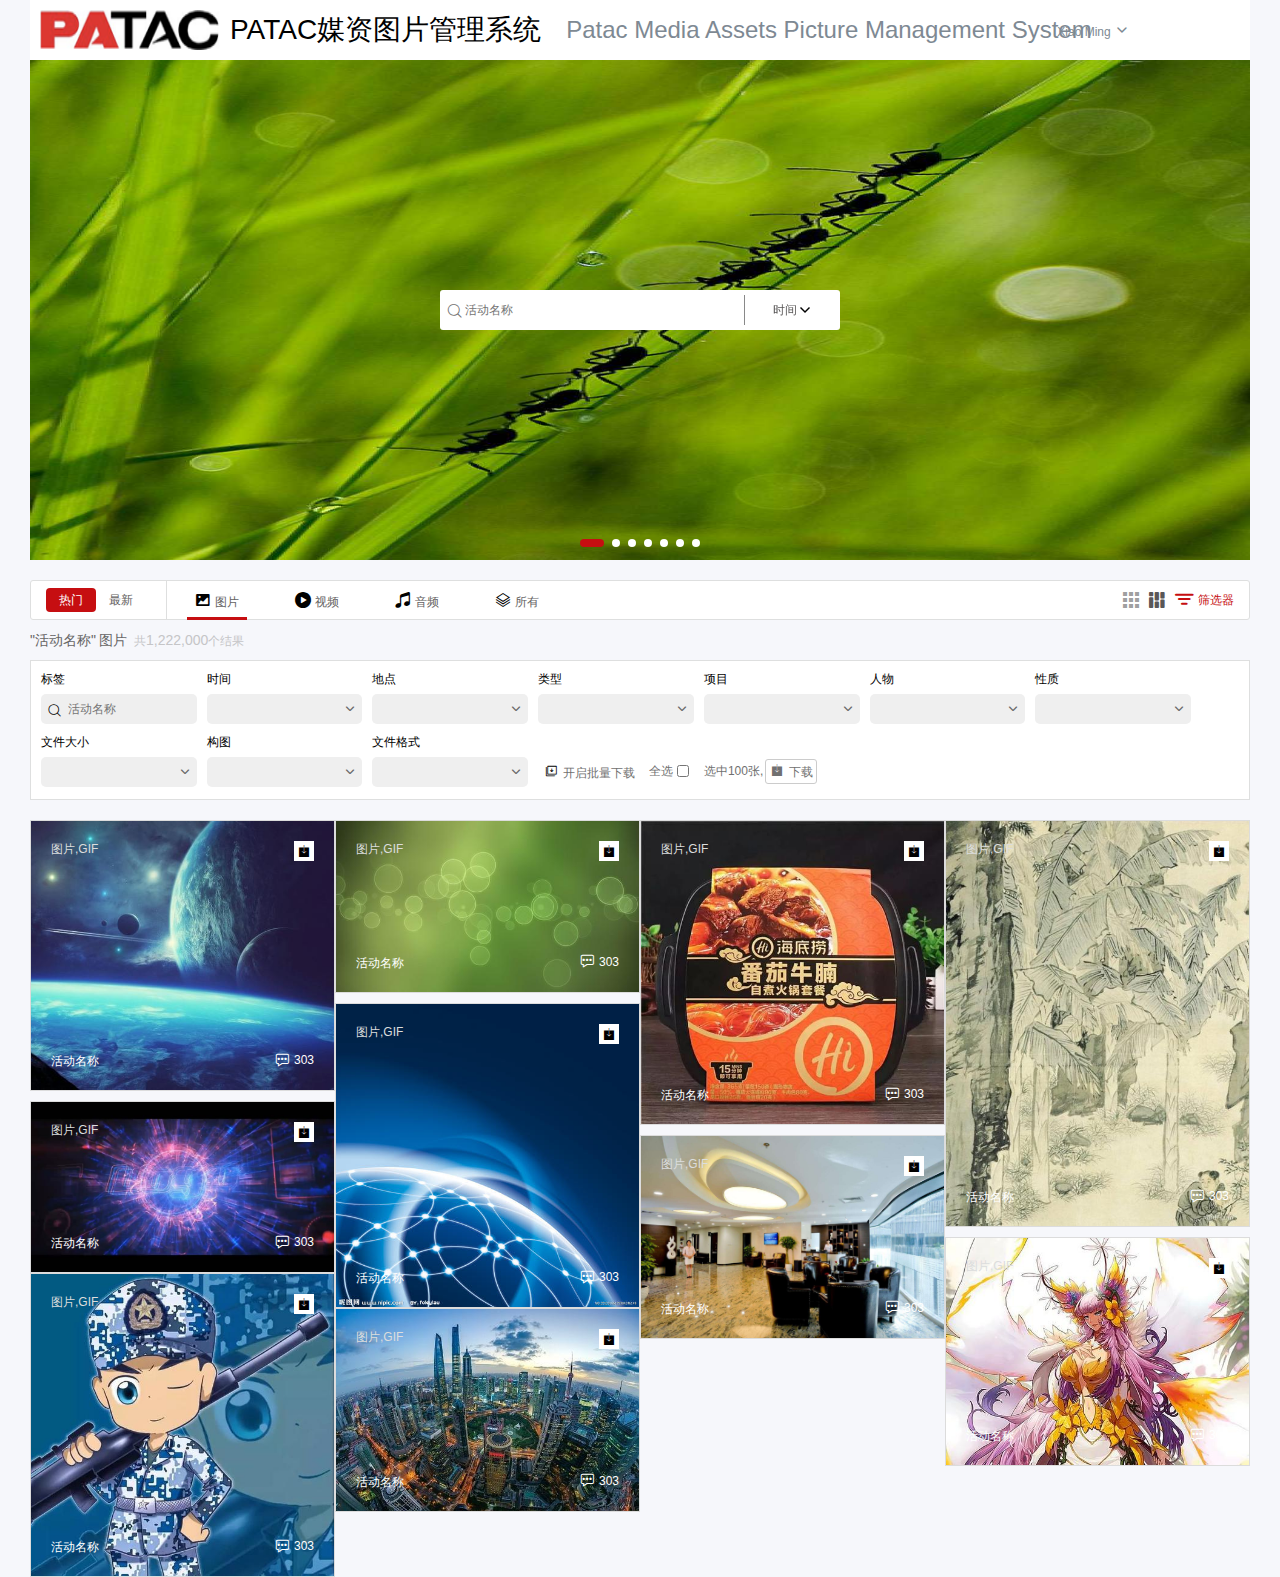
==== commit 5440e344: "1023debug" ====
--- a/index.html
+++ b/index.html
@@ -107,10 +107,10 @@
         </ul>
       </div>
       <ul class="tab_r">
-        <li class="row_col active" data_id="1">
+        <li class="row_col" data_id="1">
           <span class="icon iconfont icon-wanggeshitu"></span>
         </li>
-        <li class="row_col" data_id="2">
+        <li class="row_col active" data_id="2">
           <span class="icon iconfont icon-pubuliu"></span>
         </li>
         <li>
--- a/css/column.css
+++ b/css/column.css
@@ -44,7 +44,4 @@
 .photos {
     margin: auto;
     /* font-size:38px; */
-}
-
-
-
+}